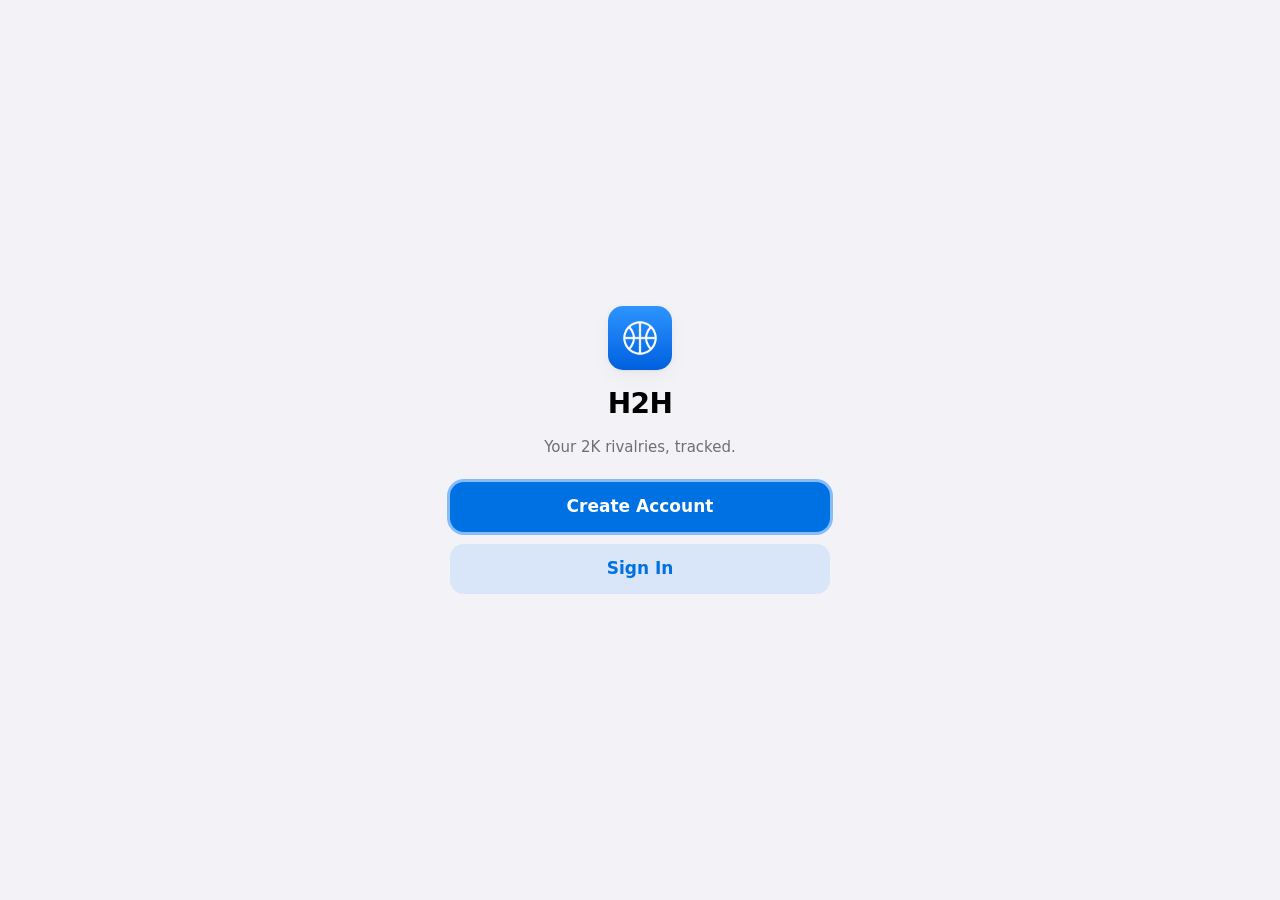
==== h2h/index.html @ edd2a3d6 "H2H: friend profiles, overtime marker, clutch/team game pop-ups, capitalised names, no dashboard gre" ====
<!doctype html>
<html lang="en">
<head>
  <meta charset="utf-8">
  <meta name="viewport" content="width=device-width, initial-scale=1, viewport-fit=cover">
  <title>H2H</title>
  <meta name="description" content="Head-to-head NBA 2K record tracker.">
  <meta name="color-scheme" content="light dark">
  <meta name="theme-color" content="#F2F2F7" media="(prefers-color-scheme: light)">
  <meta name="theme-color" content="#000000" media="(prefers-color-scheme: dark)">
  <meta name="apple-mobile-web-app-capable" content="yes">
  <meta name="mobile-web-app-capable" content="yes">
  <meta name="apple-mobile-web-app-title" content="H2H">
  <meta name="apple-mobile-web-app-status-bar-style" content="default">
  <link rel="manifest" href="manifest.webmanifest">
  <link rel="icon" href="assets/icons/favicon.svg" type="image/svg+xml">
  <link rel="icon" href="assets/icons/favicon-32.png" sizes="32x32" type="image/png">
  <link rel="apple-touch-icon" href="assets/icons/apple-touch-icon.png">
  <!-- Paint the right background before the stylesheet arrives: no flash of the wrong theme -->
  <style>html{background:#F2F2F7}@media (prefers-color-scheme:dark){html{background:#000}}</style>
  <!-- Decide before first paint whether the lock screen shows, so the app never flashes behind it -->
  <script>
    (function () {
      var session = false, pin = false;
      try {
        for (var i = 0; i < localStorage.length; i++) {
          var k = localStorage.key(i);
          if (k.indexOf('h2h.session.v3.') === 0 && localStorage.getItem(k) !== 'null') session = true;
          if (k.indexOf('h2h.prefs.v3.') === 0 && /"requirePin":true/.test(localStorage.getItem(k))) pin = true;
        }
      } catch (e) {}
      if (!session || pin) document.documentElement.classList.add('boot-locked');
    })();
  </script>
  <link rel="stylesheet" href="css/tokens.css">
  <link rel="stylesheet" href="css/app.css">
  <link rel="modulepreload" href="js/ui.js">
  <link rel="modulepreload" href="js/store.js">
  <link rel="modulepreload" href="js/api.js">
  <link rel="modulepreload" href="js/lock.js">
  <link rel="modulepreload" href="js/teams.js">
  <script type="module" src="js/app.js"></script>
</head>
<body>
  <svg width="0" height="0" style="position:absolute" aria-hidden="true" focusable="false">
    <symbol id="i-dashboard" viewBox="0 0 24 24"><rect x="3.75" y="3.75" width="6.5" height="6.5" rx="1.75"/><rect x="13.75" y="3.75" width="6.5" height="6.5" rx="1.75"/><rect x="3.75" y="13.75" width="6.5" height="6.5" rx="1.75"/><rect x="13.75" y="13.75" width="6.5" height="6.5" rx="1.75"/></symbol>
    <symbol id="i-log" viewBox="0 0 24 24"><circle cx="12" cy="12" r="8.75"/><path d="M12 8v8M8 12h8"/></symbol>
    <symbol id="i-plus" viewBox="0 0 24 24"><path d="M12 6v12M6 12h12"/></symbol>
    <symbol id="i-history" viewBox="0 0 24 24"><circle cx="12" cy="12" r="8.75"/><path d="M12 7.5V12l3 2"/></symbol>
    <symbol id="i-people" viewBox="0 0 24 24"><circle cx="9" cy="8.5" r="3.25"/><path d="M3.25 19.25c.6-3.1 2.9-5 5.75-5s5.15 1.9 5.75 5"/><circle cx="16.75" cy="9.25" r="2.5"/><path d="M15.5 14.4c.4-.1.8-.15 1.25-.15 2.2 0 3.95 1.5 4.5 4"/></symbol>
    <symbol id="i-settings" viewBox="0 0 24 24"><path d="M12.22 2.75h-.44a1.75 1.75 0 0 0-1.75 1.75v.16a1.75 1.75 0 0 1-.88 1.51l-.38.22a1.75 1.75 0 0 1-1.75 0l-.13-.07a1.75 1.75 0 0 0-2.39.64l-.22.38a1.75 1.75 0 0 0 .64 2.39l.13.09a1.75 1.75 0 0 1 .88 1.5v.45a1.75 1.75 0 0 1-.88 1.52l-.13.08a1.75 1.75 0 0 0-.64 2.39l.22.38a1.75 1.75 0 0 0 2.39.64l.13-.07a1.75 1.75 0 0 1 1.75 0l.38.22a1.75 1.75 0 0 1 .88 1.51v.16a1.75 1.75 0 0 0 1.75 1.75h.44a1.75 1.75 0 0 0 1.75-1.75v-.16a1.75 1.75 0 0 1 .88-1.51l.38-.22a1.75 1.75 0 0 1 1.75 0l.13.07a1.75 1.75 0 0 0 2.39-.64l.22-.39a1.75 1.75 0 0 0-.64-2.39l-.13-.07a1.75 1.75 0 0 1-.88-1.52v-.44a1.75 1.75 0 0 1 .88-1.52l.13-.08a1.75 1.75 0 0 0 .64-2.39l-.22-.38a1.75 1.75 0 0 0-2.39-.64l-.13.07a1.75 1.75 0 0 1-1.75 0l-.38-.22a1.75 1.75 0 0 1-.88-1.51V4.5a1.75 1.75 0 0 0-1.75-1.75z"/><circle cx="12" cy="12" r="2.75"/></symbol>
  </svg>
  <a class="skip-link" href="#main">Skip to content</a>

  <div class="app" id="app">
    <aside class="sidebar" aria-label="Sidebar">
      <div class="sidebar__brand">
        <img src="assets/icons/icon-192.png" alt="" width="32" height="32">
        <span>H2H</span>
      </div>
      <button type="button" class="btn btn--primary btn--block sidebar__log" data-action="log">
        <svg class="icon" viewBox="0 0 24 24" aria-hidden="true"><use href="#i-plus"/></svg>
        Log Game
      </button>
      <nav aria-label="Primary">
        <ul class="sidebar__nav" role="list">
          <li><a href="#dashboard" data-nav="dashboard"><svg class="icon" viewBox="0 0 24 24" aria-hidden="true"><use href="#i-dashboard"/></svg>Dashboard</a></li>
          <li><a href="#history" data-nav="history"><svg class="icon" viewBox="0 0 24 24" aria-hidden="true"><use href="#i-history"/></svg>History</a></li>
          <li><a href="#friends" data-nav="friends"><svg class="icon" viewBox="0 0 24 24" aria-hidden="true"><use href="#i-people"/></svg>Friends</a></li>
          <li><a href="#settings" data-nav="settings"><svg class="icon" viewBox="0 0 24 24" aria-hidden="true"><use href="#i-settings"/></svg>Settings</a></li>
        </ul>
      </nav>
      <div class="sidebar__profile" id="sidebar-profile"></div>
    </aside>

    <main class="stage" id="main">
      <section class="screen is-active" data-screen="dashboard" aria-labelledby="t-dashboard">
        <header class="navbar"><span class="navbar__title" aria-hidden="true" id="dash-navtitle">Dashboard</span><span class="navbar__trailing" data-sync></span></header>
        <div class="scroller">
          <h1 class="large-title" id="t-dashboard">&nbsp;</h1>
          <div class="content content--wide" id="dashboard-content"></div>
        </div>
      </section>

      <section class="screen" data-screen="history" aria-labelledby="t-history" inert>
        <header class="navbar"><span class="navbar__title" aria-hidden="true">History</span><span class="navbar__trailing" data-sync></span></header>
        <div class="scroller">
          <p class="title-eyebrow" id="history-eyebrow">&nbsp;</p>
          <h1 class="large-title large-title--tight" id="t-history">History</h1>
          <div class="content" id="history-content"></div>
        </div>
      </section>

      <section class="screen" data-screen="friends" aria-labelledby="t-friends" inert>
        <header class="navbar"><span class="navbar__title" aria-hidden="true">Friends</span><span class="navbar__trailing" data-sync></span></header>
        <div class="scroller">
          <h1 class="large-title" id="t-friends">Friends</h1>
          <div class="content" id="friends-content">
            <div class="search friend-search" role="search">
              <svg class="icon" viewBox="0 0 24 24" aria-hidden="true"><circle cx="10.75" cy="10.75" r="6.25"/><path d="m15.5 15.5 4.75 4.75"/></svg>
              <input type="search" id="friend-search" placeholder="Search by name or @username" aria-label="Search people by name or username" autocomplete="off" autocapitalize="none" autocorrect="off" spellcheck="false" enterkeyhint="search">
              <button type="button" class="search__clear" id="friend-search-clear" aria-label="Clear search" hidden><svg class="icon" viewBox="0 0 24 24" aria-hidden="true"><circle cx="12" cy="12" r="9" fill="currentColor" stroke="none"/><path d="m9.25 9.25 5.5 5.5m0-5.5-5.5 5.5" stroke="var(--icon-knockout)" stroke-width="1.75"/></svg></button>
            </div>
            <div id="friend-results" aria-live="polite"></div>
            <div id="friends-list"></div>
          </div>
        </div>
      </section>

      <section class="screen" data-screen="settings" aria-labelledby="t-settings" inert>
        <header class="navbar"><span class="navbar__title" aria-hidden="true">Settings</span><span class="navbar__trailing" data-sync></span></header>
        <div class="scroller">
          <h1 class="large-title" id="t-settings">Settings</h1>
          <div class="content" id="settings-content"></div>
        </div>
      </section>
    </main>

    <nav class="tabbar" aria-label="Tabs">
      <a href="#dashboard" class="tab" data-nav="dashboard">
        <svg class="icon" viewBox="0 0 24 24" aria-hidden="true"><use href="#i-dashboard"/></svg>
        <span>Dashboard</span>
      </a>
      <a href="#history" class="tab" data-nav="history">
        <svg class="icon" viewBox="0 0 24 24" aria-hidden="true"><use href="#i-history"/></svg>
        <span>History</span>
      </a>
      <button type="button" class="tab tab--log" data-action="log" aria-label="Log a game">
        <span class="tab__fab"><svg class="icon" viewBox="0 0 24 24" aria-hidden="true"><use href="#i-plus"/></svg></span>
      </button>
      <a href="#friends" class="tab" data-nav="friends">
        <svg class="icon" viewBox="0 0 24 24" aria-hidden="true"><use href="#i-people"/></svg>
        <span>Friends</span>
      </a>
      <a href="#settings" class="tab" data-nav="settings">
        <svg class="icon" viewBox="0 0 24 24" aria-hidden="true"><use href="#i-settings"/></svg>
        <span>Settings</span>
      </a>
    </nav>
  </div>

  <div id="layer"></div>
  <div id="lock" class="lock" role="dialog" aria-modal="true" aria-label="Sign in"></div>
  <div id="toasts" class="toasts" aria-live="polite"></div>
</body>
</html>
---- h2h/css/tokens.css ----
/* Design tokens. iOS system values, adjusted only where needed to meet WCAG AA for text. */

:root {
  color-scheme: light dark;

  /* Type */
  --font: -apple-system, BlinkMacSystemFont, "SF Pro Display", "SF Pro Text", "Inter", system-ui, sans-serif;
  --fs-large-title: 34px;
  --fs-title: 22px;
  --fs-headline: 17px;
  --fs-body: 17px;
  --fs-subhead: 15px;
  --fs-footnote: 13px;
  --fs-caption: 12px;
  --tracking-tight: -0.02em;

  /* Spacing: 8pt grid (4 for optical half-steps) */
  --s-half: 4px;
  --s1: 8px;
  --s2: 16px;
  --s3: 24px;
  --s4: 32px;
  --s5: 40px;
  --s6: 48px;
  --gutter: 16px;

  /* Shape */
  --r-card: 20px;
  --r-control: 14px;
  --r-small: 10px;
  --r-pill: 999px;
  --hairline: 0.5px;

  /* Motion */
  --spring: cubic-bezier(0.32, 0.72, 0, 1);
  --ease-out: cubic-bezier(0.25, 1, 0.5, 1);
  --t-fast: 250ms;
  --t-med: 320ms;
  --t-slow: 400ms;

  /* Chrome */
  --navbar-h: 44px;
  --tabbar-h: 49px;
  --sidebar-w: 0px;
  --safe-top: env(safe-area-inset-top, 0px);
  --safe-bottom: env(safe-area-inset-bottom, 0px);
  --safe-left: env(safe-area-inset-left, 0px);
  --safe-right: env(safe-area-inset-right, 0px);
  --material-filter: blur(20px) saturate(180%);

  /* ---- Light ---- */
  --bg: #F2F2F7;
  --card: #FFFFFF;
  --elevated: #FFFFFF;
  --sheet-bg: #F2F2F7;
  --sheet-card: #FFFFFF;
  --label: #000000;
  --label-2: #6E6E73;                    /* secondaryLabel, AA-safe on white and #F2F2F7 */
  --label-3: rgba(60, 60, 67, 0.3);      /* tertiary — decorative only */
  --separator: rgba(60, 60, 67, 0.29);
  --fill: rgba(118, 118, 128, 0.12);
  --fill-strong: rgba(118, 118, 128, 0.2);
  --switch-off: #E9E9EA;
  --thumb: #FFFFFF;

  --accent: #007AFF;                     /* tint: icons, rings, selection */
  --accent-text: #0071E3;                /* accent for small text (4.7:1 on white) */
  --accent-fill: #0071E3;                /* filled buttons with white text */
  --accent-tint: rgba(0, 122, 255, 0.1);
  --win: #34C759;
  --win-text: #1B7B34;
  --win-tint: rgba(52, 199, 89, 0.16);
  --loss: #FF3B30;
  --loss-text: #D70015;
  --loss-tint: rgba(255, 59, 48, 0.12);
  /* Activity calendar: validated for colour-blind separation (ΔE ≥ 12) and contrast on the card */
  --ot-text: #B25000;                    /* orange for overtime, 4.6:1 on its tint */
  --ot-tint: rgba(255, 149, 0, 0.16);
  --day-win: #3baa18;
  --day-loss: #b63132;
  --day-split: #8e8e93;

  --material: rgba(249, 249, 249, 0.78);
  --material-thick: rgba(252, 252, 252, 0.88);
  --backdrop: rgba(0, 0, 0, 0.35);
  --tile-bg: #FFFFFF;
  --tile-edge: rgba(60, 60, 67, 0.14);
  --icon-knockout: #FFFFFF;

  --card-border: 0 0 0 0 transparent;
  --shadow-card: 0 1px 2px rgba(0, 0, 0, 0.04), 0 2px 8px rgba(0, 0, 0, 0.03), 0 8px 24px rgba(0, 0, 0, 0.03);
  --shadow-float: 0 4px 12px rgba(0, 0, 0, 0.08), 0 16px 40px rgba(0, 0, 0, 0.12);
  --shadow-thumb: 0 3px 8px rgba(0, 0, 0, 0.12), 0 3px 1px rgba(0, 0, 0, 0.04);
  --focus: 0 0 0 3px rgba(0, 122, 255, 0.45);
}

@media (prefers-color-scheme: dark) {
  :root {
    --bg: #000000;
    --card: #1C1C1E;
    --elevated: #2C2C2E;
    --sheet-bg: #1C1C1E;
    --sheet-card: #2C2C2E;
    --label: #FFFFFF;
    --label-2: rgba(235, 235, 245, 0.6);
    --label-3: rgba(235, 235, 245, 0.3);
    --separator: rgba(84, 84, 88, 0.6);
    --fill: rgba(118, 118, 128, 0.24);
    --fill-strong: rgba(118, 118, 128, 0.32);
    --switch-off: rgba(120, 120, 128, 0.32);
    --thumb: #FFFFFF;

    --accent: #0A84FF;
    --accent-text: #0A84FF;
    --accent-fill: #0071E3;
    --accent-tint: rgba(10, 132, 255, 0.18);
    --win: #30D158;
    --win-text: #30D158;
    --win-tint: rgba(48, 209, 88, 0.18);
    --loss: #FF453A;
    --loss-text: #FF6961;
    --loss-tint: rgba(255, 69, 58, 0.2);
    --ot-text: #FF9F0A;
    --ot-tint: rgba(255, 159, 10, 0.2);
    --day-win: #55ad40;
    --day-loss: #bd3838;
    --day-split: #8e8e93;

    --material: rgba(22, 22, 23, 0.72);
    --material-thick: rgba(44, 44, 46, 0.86);
    --backdrop: rgba(0, 0, 0, 0.55);
    --tile-bg: #EDEDF2;
    --tile-edge: rgba(255, 255, 255, 0);
    --icon-knockout: #1C1C1E;

    /* Borders instead of shadows in dark mode */
    --card-border: 0 0 0 0.5px rgba(255, 255, 255, 0.08);
    --shadow-card: 0 0 0 0 transparent;
    --shadow-float: 0 0 0 0.5px rgba(255, 255, 255, 0.1), 0 16px 40px rgba(0, 0, 0, 0.5);
    --shadow-thumb: 0 3px 8px rgba(0, 0, 0, 0.3);
    --focus: 0 0 0 3px rgba(10, 132, 255, 0.6);
  }
}

@media (min-width: 768px) {
  :root {
    --sidebar-w: 240px;
    --gutter: 24px;
  }
}
@media (min-width: 1100px) {
  :root {
    --sidebar-w: 264px;
    --gutter: 32px;
  }
}
---- h2h/css/app.css ----
/* ============ Base ============ */

*, *::before, *::after { box-sizing: border-box; }

html, body {
  margin: 0;
  height: 100%;
  overflow: hidden;
  background: var(--bg);
}

body {
  font-family: var(--font);
  font-size: var(--fs-body);
  line-height: 1.29;
  color: var(--label);
  font-variant-numeric: tabular-nums;
  -webkit-font-smoothing: antialiased;
  -moz-osx-font-smoothing: grayscale;
  -webkit-text-size-adjust: 100%;
  -webkit-tap-highlight-color: transparent;
  overscroll-behavior: none;
}

h1, h2, h3, p, dl, dd, ul, ol { margin: 0; padding: 0; }
ul, ol { list-style: none; }
button, input, textarea, select { font: inherit; color: inherit; letter-spacing: inherit; }
button { background: none; border: 0; padding: 0; cursor: pointer; text-align: inherit; }
a { color: inherit; text-decoration: none; }
img { display: block; max-width: 100%; }
[hidden] { display: none !important; }

.icon {
  width: 24px;
  height: 24px;
  flex: none;
  fill: none;
  stroke: currentColor;
  stroke-width: 1.5;
  stroke-linecap: round;
  stroke-linejoin: round;
}

.visually-hidden {
  position: absolute !important;
  width: 1px; height: 1px;
  margin: -1px; padding: 0;
  overflow: hidden;
  clip: rect(0 0 0 0);
  white-space: nowrap;
  border: 0;
}

.skip-link {
  position: fixed;
  top: calc(var(--safe-top) + 8px);
  left: 8px;
  z-index: 100;
  padding: 8px 16px;
  border-radius: var(--r-pill);
  background: var(--accent-fill);
  color: #fff;
  font-weight: 600;
  transform: translateY(-200%);
  transition: transform var(--t-fast) var(--spring);
}
.skip-link:focus { transform: none; }

:focus { outline: none; }
:focus-visible {
  outline: none;
  box-shadow: var(--focus);
  border-radius: var(--r-small);
}

.num { font-variant-numeric: tabular-nums; }

/* ============ App shell ============ */

.app {
  position: fixed;
  inset: 0;
  background: var(--bg);
  transform-origin: 50% 0;
  transition: transform var(--t-slow) var(--spring), border-radius var(--t-slow) var(--spring), filter var(--t-slow) var(--spring);
}

.stage {
  position: absolute;
  inset: 0 0 0 var(--sidebar-w);
}

.screen {
  position: absolute;
  inset: 0;
  visibility: hidden;
  opacity: 0;
  transition: opacity 180ms ease, visibility 0s linear 180ms;
}
.screen.is-active {
  visibility: visible;
  opacity: 1;
  transition: opacity 180ms ease, visibility 0s;
}

.scroller {
  position: absolute;
  inset: 0;
  overflow-y: auto;
  overflow-x: hidden;
  overscroll-behavior-y: contain;
  -webkit-overflow-scrolling: touch;
  scrollbar-gutter: stable;
  padding:
    calc(var(--safe-top) + var(--navbar-h)) calc(var(--safe-right))
    calc(var(--tabbar-h) + var(--safe-bottom) + var(--s4)) calc(var(--safe-left));
}

.content {
  max-width: 680px;
  margin: 0 auto;
  padding: 0 var(--gutter);
  opacity: 0;
  transition: opacity var(--t-fast) ease;
}
.content.is-ready { opacity: 1; }
.content--wide { max-width: 1040px; }

/* Touch devices: no visible scrollbars, like iOS */
@media (pointer: coarse) {
  .scroller, .sheet__body { scrollbar-width: none; scrollbar-gutter: auto; }
  .scroller::-webkit-scrollbar, .sheet__body::-webkit-scrollbar { display: none; }
}

/* ---- Navigation bar with collapsing large title ---- */

.navbar {
  position: absolute;
  z-index: 10;
  inset: 0 0 auto 0;
  height: calc(var(--safe-top) + var(--navbar-h));
  padding-top: var(--safe-top);
  display: flex;
  align-items: center;
  justify-content: center;
  background: transparent;
  box-shadow: 0 var(--hairline) 0 transparent;
  transition: background-color var(--t-fast) ease, box-shadow var(--t-fast) ease;
}
.navbar::before {
  content: "";
  position: absolute;
  inset: 0;
  z-index: -1;
  background: var(--material);
  -webkit-backdrop-filter: var(--material-filter);
  backdrop-filter: var(--material-filter);
  opacity: 0;
  transition: opacity var(--t-fast) ease;
}
.navbar__title {
  font-size: var(--fs-headline);
  font-weight: 600;
  opacity: 0;
  transform: translateY(4px);
  transition: opacity var(--t-fast) ease, transform var(--t-fast) var(--spring);
}
.screen.is-scrolled .navbar { box-shadow: 0 var(--hairline) 0 var(--separator); }
.screen.is-scrolled .navbar::before { opacity: 1; }
.screen.is-scrolled .navbar__title { opacity: 1; transform: none; }

.large-title {
  max-width: 680px;
  margin: var(--s-half) auto 0;
  padding: 0 var(--gutter) var(--s2);
  font-size: var(--fs-large-title);
  line-height: 41px;
  font-weight: 700;
  letter-spacing: var(--tracking-tight);
  transform-origin: var(--gutter) 50%;
  transition: opacity var(--t-fast) ease;
}
.screen[data-screen="dashboard"] .large-title { max-width: 1040px; }
.screen.is-scrolled .large-title { opacity: 0; }

/* ---- Tab bar (phones) ---- */

.tabbar {
  position: absolute;
  z-index: 20;
  inset: auto 0 0 0;
  display: flex;
  justify-content: space-around;
  height: calc(var(--tabbar-h) + var(--safe-bottom));
  padding: 0 calc(var(--safe-right) + 4px) var(--safe-bottom) calc(var(--safe-left) + 4px);
  background: var(--material);
  -webkit-backdrop-filter: var(--material-filter);
  backdrop-filter: var(--material-filter);
  box-shadow: 0 calc(var(--hairline) * -1) 0 var(--separator);
}
.tab {
  flex: 1;
  min-width: 44px;
  display: flex;
  flex-direction: column;
  align-items: center;
  justify-content: flex-start;
  gap: 2px;
  padding-top: 5px;
  color: var(--label-2);
  font-size: 10px;
  font-weight: 500;
  letter-spacing: 0.01em;
  transition: color 150ms ease, transform 120ms ease;
}
.tab .icon { width: 26px; height: 26px; }
.tab[aria-current="page"] { color: var(--accent); }
.tab[aria-current="page"] .icon { stroke-width: 1.75; }
.tab:active { transform: scale(0.94); }
.tab:focus-visible { box-shadow: inset var(--focus); }

/* Center "Log" button: a raised accent circle, the primary action on phones */
.tab--log { justify-content: center; padding-top: 0; }
.tab__fab {
  display: grid;
  place-items: center;
  width: 54px;
  height: 54px;
  margin-top: -18px;
  border-radius: 50%;
  background: var(--accent-fill);
  color: #fff;
  box-shadow: 0 0 0 4px var(--bg), 0 6px 16px rgba(0, 113, 227, 0.35);
  transition: transform 150ms var(--spring), box-shadow 150ms ease;
}
.tab__fab .icon { width: 28px; height: 28px; stroke-width: 2.25; }
.tab--log:active { transform: none; }
.tab--log:active .tab__fab { transform: scale(0.92); }
.tab--log:focus-visible { box-shadow: none; }
.tab--log:focus-visible .tab__fab { box-shadow: 0 0 0 4px var(--bg), var(--focus); }
@media (prefers-color-scheme: dark) {
  .tab__fab { box-shadow: 0 0 0 4px #000, 0 6px 16px rgba(0, 0, 0, 0.5); }
}

/* ---- Sidebar (tablet / desktop) ---- */

.sidebar { display: none; }

@media (min-width: 768px) {
  .tabbar { display: none; }
  .scroller { padding-bottom: var(--s6); }

  .sidebar {
    position: absolute;
    inset: 0 auto 0 0;
    width: var(--sidebar-w);
    display: flex;
    flex-direction: column;
    gap: var(--s2);
    padding: calc(var(--safe-top) + var(--s3)) var(--s2) var(--s3) calc(var(--safe-left) + var(--s2));
    background: var(--card);
    box-shadow: var(--hairline) 0 0 var(--separator);
  }
  .sidebar__brand {
    display: flex;
    align-items: center;
    gap: 12px;
    padding: 0 var(--s1);
    font-size: var(--fs-title);
    font-weight: 700;
    letter-spacing: var(--tracking-tight);
  }
  .sidebar__brand img { width: 32px; height: 32px; border-radius: 8px; }
  .sidebar__log { margin-top: var(--s1); }
  .sidebar__nav { display: grid; gap: 2px; }
  .sidebar__nav a {
    display: flex;
    align-items: center;
    gap: 12px;
    min-height: 44px;
    padding: 0 12px;
    border-radius: var(--r-small);
    font-size: var(--fs-body);
    color: var(--label);
    transition: background-color 150ms ease, color 150ms ease;
  }
  .sidebar__nav a .icon { color: var(--accent); }
  .sidebar__nav a:hover { background: var(--fill); }
  .sidebar__nav a[aria-current="page"] { background: var(--accent-tint); color: var(--accent-text); font-weight: 600; }
  .sidebar__nav a:active { transform: scale(0.98); }
}

/* ============ Controls ============ */

.btn {
  display: inline-flex;
  align-items: center;
  justify-content: center;
  gap: var(--s1);
  min-height: 50px;
  padding: 0 var(--s3);
  border-radius: var(--r-control);
  font-size: var(--fs-headline);
  font-weight: 600;
  transition: transform 100ms ease, background-color 150ms ease, opacity 150ms ease;
  touch-action: manipulation;
  user-select: none;
  -webkit-user-select: none;
}
.btn:active:not(:disabled) { transform: scale(0.97); }
.btn:disabled { opacity: 0.4; cursor: default; }
.btn--primary { background: var(--accent-fill); color: #fff; }
.btn--primary:hover:not(:disabled) { filter: brightness(1.06); }
.btn--block { width: 100%; }
.btn--plain-destructive { color: var(--loss-text); background: transparent; font-weight: 500; }
.btn--plain-destructive:hover { background: var(--loss-tint); }
.btn .icon { width: 20px; height: 20px; }

.btn-text {
  min-width: 44px;
  min-height: 44px;
  padding: 0 var(--s1);
  font-size: var(--fs-body);
  color: var(--accent-text);
  border-radius: var(--r-small);
  transition: opacity 150ms ease;
}
.btn-text:active:not(:disabled) { opacity: 0.4; }
.btn-text:disabled { color: var(--label-3); cursor: default; }
.btn-text--strong { font-weight: 600; }

.link {
  display: inline-flex;
  align-items: center;
  min-height: 44px;
  font-size: var(--fs-body);
  color: var(--accent-text);
  transition: opacity 150ms ease;
}
.link:active { opacity: 0.4; }

/* ---- Switch (iOS) ---- */

.switch {
  appearance: none;
  -webkit-appearance: none;
  position: relative;
  flex: none;
  width: 51px;
  height: 31px;
  margin: 0;
  border-radius: var(--r-pill);
  background: var(--switch-off);
  cursor: pointer;
  transition: background-color var(--t-fast) ease;
}
.switch::before {
  content: "";
  position: absolute;
  top: 2px;
  left: 2px;
  width: 27px;
  height: 27px;
  border-radius: 50%;
  background: var(--thumb);
  box-shadow: 0 3px 8px rgba(0, 0, 0, 0.15), 0 3px 1px rgba(0, 0, 0, 0.06);
  transition: transform var(--t-fast) var(--spring), width 150ms var(--spring);
}
.switch:active::before { width: 33px; }
.switch:checked { background: var(--win); }
.switch:checked::before { transform: translateX(20px); }
.switch:checked:active::before { transform: translateX(14px); }
.switch:focus-visible { box-shadow: var(--focus); border-radius: var(--r-pill); }

/* ---- Search field ---- */

.search {
  position: relative;
  display: flex;
  align-items: center;
  height: 36px;
  border-radius: var(--r-small);
  background: var(--fill);
  color: var(--label-2);
}
.search > .icon { position: absolute; left: 8px; width: 18px; height: 18px; pointer-events: none; }
.search input {
  flex: 1;
  height: 100%;
  min-width: 0;
  padding: 0 36px 0 32px;
  border: 0;
  background: none;
  font-size: var(--fs-body);
  color: var(--label);
  -webkit-appearance: none;
  appearance: none;
  border-radius: var(--r-small);
}
.search input::placeholder { color: var(--label-2); }
.search input::-webkit-search-cancel-button { display: none; }
.search input:focus-visible { box-shadow: none; }
.search:focus-within { box-shadow: var(--focus); }
.search__clear {
  position: absolute;
  right: 0;
  width: 44px;
  height: 36px;
  display: grid;
  place-items: center;
  color: var(--label-3);
}
.search__clear .icon { width: 18px; height: 18px; }

/* ============ Cards, lists, groups ============ */

.card {
  background: var(--card);
  border-radius: var(--r-card);
  box-shadow: var(--card-border), var(--shadow-card);
}

.group { margin-bottom: var(--s3); }
.group__head {
  display: flex;
  align-items: baseline;
  justify-content: space-between;
  padding: 0 var(--s2) 6px;
}
.group__head h2 {
  font-size: var(--fs-footnote);
  font-weight: 400;
  text-transform: uppercase;
  letter-spacing: 0.02em;
  color: var(--label-2);
}
.group__record { font-size: var(--fs-footnote); color: var(--label-2); font-weight: 500; }
.group__foot {
  padding: 6px var(--s2) 0;
  font-size: var(--fs-footnote);
  color: var(--label-2);
  line-height: 1.38;
}
.group__foot--center { text-align: center; padding-top: var(--s2); }

.list {
  overflow: hidden;
  background: var(--card);
  border-radius: var(--r-card);
  box-shadow: var(--card-border), var(--shadow-card);
}

/* Hairline separators inset from the leading edge, as in iOS inset-grouped lists */
.list > li + li { position: relative; }
.list > li + li::before {
  content: "";
  position: absolute;
  z-index: 2;
  top: 0;
  right: 0;
  left: var(--sep-inset, var(--s2));
  border-top: var(--hairline) solid var(--separator);
  pointer-events: none;
}
.list--games { --sep-inset: 64px; }

.cell {
  display: flex;
  align-items: center;
  justify-content: space-between;
  gap: var(--s2);
  width: 100%;
  min-height: 48px;
  padding: 6px var(--s2);
  font-size: var(--fs-body);
}
.cell > label, .cell__label { flex: none; }
.cell--stack { flex-direction: column; align-items: stretch; gap: 10px; padding-top: 12px; padding-bottom: 14px; }
.cell--stack .cell__label { font-size: var(--fs-body); }
.cell__input {
  flex: 1;
  min-width: 0;
  height: 36px;
  border: 0;
  background: none;
  text-align: right;
  font-size: var(--fs-body);
  color: var(--label-2);
  border-radius: 6px;
}
.cell__input:focus { color: var(--label); }
.cell__input--full { text-align: left; color: var(--label); }
.cell__input::placeholder { color: var(--label-2); opacity: 0.75; }

.cell--button {
  justify-content: flex-start;
  gap: 12px;
  color: var(--accent-text);
  transition: background-color 120ms ease;
}
.cell--button .icon { width: 22px; height: 22px; color: var(--accent); }
.cell--button:active:not(:disabled) { background: var(--fill); }
@media (hover: hover) { .cell--button:hover:not(:disabled) { background: var(--fill); } }
.cell--button:disabled { color: var(--label-3); cursor: default; }
.cell--button:disabled .icon { color: var(--label-3); }
.cell--button:focus-visible { box-shadow: inset var(--focus); border-radius: 0; }
.cell--destructive { justify-content: center; color: var(--loss-text); }

.list-footer {
  padding: 0 var(--s2) var(--s2);
  text-align: center;
  font-size: var(--fs-footnote);
  color: var(--label-2);
}

.section-head {
  display: flex;
  align-items: center;
  justify-content: space-between;
  padding: var(--s1) var(--s-half) 0 var(--s-half);
}
.section-title { font-size: var(--fs-title); font-weight: 700; letter-spacing: -0.01em; }

/* ============ Team logo tiles ============ */

.logo {
  --size: 48px;
  position: relative;
  flex: none;
  display: grid;
  place-items: center;
  width: var(--size);
  height: var(--size);
  padding: calc(var(--size) * 0.1);
  border-radius: calc(var(--size) * 0.26);
  background: var(--tile-bg);
  box-shadow: inset 0 0 0 var(--hairline) var(--tile-edge);
}
.logo img {
  width: 100%;
  height: 100%;
  object-fit: contain;
  user-select: none;
  -webkit-user-select: none;
  -webkit-touch-callout: none;
}
.logo--xs { --size: 28px; }
.logo--sm { --size: 34px; }
.logo--md { --size: 48px; }
.logo--lg { --size: 64px; }
.logo--xl { --size: 84px; }
.logo--empty { background: var(--fill); box-shadow: none; }

/* Fallback when a logo is missing: abbreviation on the team colour */
.logo__fallback {
  display: grid;
  place-items: center;
  width: 100%;
  height: 100%;
  border-radius: 50%;
  background: var(--team);
  color: #fff;
  font-size: calc(var(--size) * 0.24);
  font-weight: 700;
  letter-spacing: 0.02em;
}

/* ============ Game rows (swipe to delete) ============ */

.row-wrap {
  display: grid;
  grid-template-rows: 1fr;
  transition: grid-template-rows var(--t-med) var(--spring), opacity var(--t-fast) ease;
}
.row-clip {
  position: relative;
  min-height: 0;
  overflow: hidden;
}
.row-wrap.is-entering { grid-template-rows: 0fr; opacity: 0; }
.row-wrap.is-leaving { grid-template-rows: 0fr; opacity: 0; }
.row-wrap.is-leaving::before { opacity: 0; }

.row {
  position: relative;
  z-index: 1;
  display: grid;
  grid-template-columns: 36px minmax(0, 1fr) auto;
  align-items: center;
  column-gap: 12px;
  width: 100%;
  min-height: 68px;
  padding: 10px var(--s2);
  background: var(--card);
  touch-action: pan-y;
  transition: transform var(--t-med) var(--spring), background-color 120ms ease;
  user-select: none;
  -webkit-user-select: none;
}
.row-wrap.is-dragging .row { transition: none; }
.row:active { background-color: color-mix(in srgb, var(--card), var(--label) 5%); }
@media (hover: hover) { .row:hover { background-color: color-mix(in srgb, var(--card), var(--label) 3%); } }
.row:focus-visible { box-shadow: inset var(--focus); border-radius: 0; }

.row__date { display: flex; flex-direction: column; align-items: center; line-height: 1.1; }
.row__day { font-size: 20px; font-weight: 600; letter-spacing: -0.01em; }
.row__dow { font-size: 11px; font-weight: 600; color: var(--label-2); text-transform: uppercase; letter-spacing: 0.04em; }

.row__main { display: flex; flex-direction: column; gap: 3px; min-width: 0; }
.row__match { display: flex; align-items: center; gap: 10px; }
.row__score { display: flex; align-items: baseline; font-size: 20px; font-weight: 500; color: var(--label-2); }
.row__score .num { min-width: 3ch; text-align: left; }
.row__score .num--end { text-align: right; }
.row__score .is-winner { color: var(--label); font-weight: 700; }
.row__dash { padding: 0 6px; color: var(--label-3); }
.row__meta {
  overflow: hidden;
  font-size: var(--fs-footnote);
  color: var(--label-2);
  white-space: nowrap;
  text-overflow: ellipsis;
}

.row-actions {
  position: absolute;
  inset: 0;
  display: flex;
  justify-content: flex-end;
  background: var(--loss);
  /* Only present while swiping, so the red never bleeds through at sub-pixel row edges */
  visibility: hidden;
  transition: visibility 0s linear var(--t-med);
}
.row-wrap:is(.is-dragging, .is-open, .is-leaving) .row-actions { visibility: visible; transition-delay: 0s; }
.row-delete {
  display: flex;
  flex-direction: column;
  align-items: center;
  justify-content: center;
  gap: 2px;
  width: max(88px, var(--reveal, 0px));
  color: #fff;
  font-size: var(--fs-footnote);
  font-weight: 600;
  transition: width var(--t-med) var(--spring);
}
.row-wrap.is-dragging .row-delete { transition: none; }
.row-delete .icon { width: 22px; height: 22px; }

/* ---- W / L pills ---- */

.pill {
  display: inline-grid;
  place-items: center;
  min-width: 26px;
  height: 22px;
  padding: 0 6px;
  border-radius: var(--r-pill);
  font-size: var(--fs-caption);
  font-weight: 700;
  letter-spacing: 0.02em;
}
.pill--w { background: var(--win-tint); color: var(--win-text); }
.pill--l { background: var(--loss-tint); color: var(--loss-text); }
.pill--ot { background: var(--ot-tint); color: var(--ot-text); }
.row__pills { display: inline-flex; gap: 4px; justify-self: end; }

.is-win { color: var(--win-text); }
.is-loss { color: var(--loss-text); }

/* ============ Dashboard ============ */

.dash-grid {
  display: grid;
  grid-template-columns: repeat(2, minmax(0, 1fr));
  grid-template-areas:
    "hero hero"
    "scoring scoring"
    "trend trend"
    "blowout closest"
    "clutch clutch"
    "teams teams"
    "activity activity"
    "recent recent";
  gap: 12px;
}
.area-hero { grid-area: hero; }
.area-trend { grid-area: trend; }
.area-clutch { grid-area: clutch; }
.area-teams { grid-area: teams; }
.area-activity { grid-area: activity; }
.area-scoring { grid-area: scoring; }
.area-blowout { grid-area: blowout; }
.area-closest { grid-area: closest; }
.area-recent { grid-area: recent; display: grid; gap: var(--s1); margin-top: var(--s1); }

@media (min-width: 1100px) {
  .dash-grid {
    grid-template-columns: repeat(4, minmax(0, 1fr));
    grid-template-areas:
      "hero hero scoring scoring"
      "hero hero blowout closest"
      "trend trend trend trend"
      "clutch clutch activity activity"
      "teams teams activity activity"
      "recent recent recent recent";
    gap: var(--s2);
  }
}

.hero {
  display: flex;
  flex-direction: column;
  justify-content: space-between;
  gap: var(--s2);
  padding: 20px;
}
.hero__top { display: flex; align-items: center; gap: 20px; }
.hero__record { min-width: 0; }
.eyebrow {
  overflow: hidden;
  font-size: var(--fs-subhead);
  font-weight: 500;
  color: var(--label-2);
  white-space: nowrap;
  text-overflow: ellipsis;
}
.record {
  display: flex;
  align-items: baseline;
  margin: 2px 0 4px;
  font-size: 52px;
  line-height: 1;
  font-weight: 700;
  letter-spacing: -0.03em;
}
.record__dash { padding: 0 0.06em; color: var(--label-3); font-weight: 500; }
.hero__sub { font-size: var(--fs-subhead); color: var(--label-2); }

.ring { position: relative; flex: none; width: 112px; height: 112px; }
.ring svg { width: 100%; height: 100%; transform: rotate(-90deg); }
.ring circle { fill: none; stroke-width: 11; }
.ring__track { stroke: var(--fill); }
.ring__value {
  stroke: var(--accent);
  stroke-linecap: round;
  transition: stroke-dashoffset 1100ms var(--spring);
}
.ring__label {
  position: absolute;
  inset: 0;
  display: flex;
  flex-direction: column;
  align-items: center;
  justify-content: center;
}
.ring__pct { font-size: 28px; font-weight: 700; letter-spacing: -0.02em; line-height: 1; }
.ring__unit { font-size: 15px; font-weight: 600; margin-left: 1px; color: var(--label-2); }
.ring__caption { margin-top: 3px; font-size: 11px; font-weight: 600; text-transform: uppercase; letter-spacing: 0.04em; color: var(--label-2); }

.hero__label { font-size: var(--fs-subhead); color: var(--label-2); }
.hero__streaks {
  display: grid;
  grid-template-columns: repeat(3, minmax(0, 1fr));
  padding-top: 14px;
  border-top: var(--hairline) solid var(--separator);
}
.hero__streaks > div + div { padding-left: 12px; border-left: var(--hairline) solid var(--separator); }
.hero__streaks > div:not(:last-child) { padding-right: 12px; }
.hero__streaks dt { font-size: var(--fs-caption); color: var(--label-2); white-space: nowrap; }
.hero__streaks dd { margin-top: 2px; font-size: 24px; font-weight: 700; letter-spacing: -0.02em; }

@media (min-width: 1100px) {
  .hero { padding: var(--s3); }
  .ring { width: 148px; height: 148px; }
  .ring__pct { font-size: 36px; }
  .record { font-size: 64px; }
}

.tile {
  display: flex;
  flex-direction: column;
  min-width: 0;
  padding: 14px var(--s2) var(--s2);
}
.tile__title { font-size: var(--fs-footnote); font-weight: 600; color: var(--label-2); }
.tile__value { margin-top: 6px; font-size: 34px; line-height: 1.05; font-weight: 700; letter-spacing: -0.02em; }
.tile__sub { margin-top: 4px; font-size: var(--fs-footnote); color: var(--label-2); }

.duo { display: grid; gap: 6px; margin-top: 10px; }
.duo > div { display: flex; align-items: baseline; justify-content: space-between; gap: var(--s1); }
.duo dt { overflow: hidden; font-size: var(--fs-subhead); color: var(--label-2); white-space: nowrap; text-overflow: ellipsis; }
.duo dd { font-size: 22px; font-weight: 600; }
.duo .is-lead dt { color: var(--label); font-weight: 500; }
.duo .is-lead dd { font-weight: 700; }

.trio { display: grid; grid-template-columns: repeat(3, minmax(0, 1fr)); margin-top: 10px; }
.trio > div + div { padding-left: 12px; border-left: var(--hairline) solid var(--separator); }
.trio > div:not(:last-child) { padding-right: 12px; }
.trio dt { font-size: var(--fs-caption); color: var(--label-2); }
.trio dd { margin-top: 2px; font-size: 26px; font-weight: 700; letter-spacing: -0.02em; }

.tile--game {
  text-align: left;
  transition: transform 120ms ease, background-color 150ms ease;
}
.tile--game:active { transform: scale(0.97); }
@media (hover: hover) { .tile--game:hover { background-color: color-mix(in srgb, var(--card), var(--label) 3%); } }
.mini-match { display: flex; margin-top: 10px; }
.mini-match .logo + .logo { margin-left: -8px; box-shadow: 0 0 0 2px var(--card), inset 0 0 0 var(--hairline) var(--tile-edge); }
.tile__score { margin-top: 8px; font-size: 26px; font-weight: 700; letter-spacing: -0.02em; line-height: 1.1; }
.tile__score .dash { color: var(--label-3); font-weight: 500; padding: 0 1px; }

/* ---- Empty state ---- */

.empty {
  display: flex;
  flex-direction: column;
  align-items: center;
  gap: var(--s2);
  padding: var(--s6) var(--s3);
  text-align: center;
}
.empty__icon {
  display: grid;
  place-items: center;
  width: 72px;
  height: 72px;
  border-radius: 50%;
  background: var(--fill);
  color: var(--label-2);
}
.empty__icon .icon { width: 36px; height: 36px; stroke-width: 1.25; }
.empty__text { max-width: 280px; font-size: var(--fs-body); color: var(--label-2); }
.empty .btn { margin-top: var(--s1); }

/* ============ Sheets ============ */

.sheet-root { position: fixed; inset: 0; z-index: 50; }
.sheet-backdrop {
  position: absolute;
  inset: 0;
  background: var(--backdrop);
  opacity: 0;
  transition: opacity var(--t-slow) var(--spring);
}
.sheet-root.is-open .sheet-backdrop { opacity: 1; }
.sheet-root.is-behind .sheet-backdrop { opacity: 0; }

.sheet {
  position: absolute;
  inset: auto 0 0 0;
  display: flex;
  flex-direction: column;
  max-height: calc(100dvh - var(--safe-top) - 12px);
  border-radius: var(--r-card) var(--r-card) 0 0;
  background: var(--sheet-bg);
  box-shadow: var(--shadow-float);
  transform: translate3d(0, 100%, 0);
  transform-origin: 50% 0;
  transition: transform var(--t-slow) var(--spring), filter var(--t-slow) var(--spring);
  will-change: transform;
  outline: none;
}
.sheet--large { height: calc(100dvh - var(--safe-top) - 12px); }
.sheet-root.is-open .sheet { transform: translate3d(0, 0, 0); }
.sheet-root.is-behind .sheet { transform: translate3d(0, -10px, 0) scale(0.94); filter: brightness(0.92); }
.sheet:focus-visible { box-shadow: var(--shadow-float); }

.sheet__grabber {
  position: absolute;
  z-index: 2;
  top: 5px;
  left: 50%;
  width: 36px;
  height: 5px;
  margin-left: -18px;
  border-radius: 3px;
  background: var(--label-3);
}
.sheet__content { display: flex; flex-direction: column; min-height: 0; flex: 1; }
.sheet__header {
  display: grid;
  grid-template-columns: minmax(80px, 1fr) auto minmax(80px, 1fr);
  align-items: center;
  flex: none;
  min-height: 56px;
  padding: 12px 8px 4px;
  touch-action: none;
}
.sheet__header > :first-child { justify-self: start; }
.sheet__header > :last-child { justify-self: end; }
.sheet__title { font-size: var(--fs-headline); font-weight: 600; text-align: center; }
.sheet__title-group { text-align: center; }
.sheet__subtitle { font-size: var(--fs-footnote); color: var(--label-2); }
.sheet__body {
  flex: 1;
  min-height: 0;
  overflow-y: auto;
  overscroll-behavior: contain;
  padding: var(--s1) var(--s2) calc(var(--safe-bottom) + var(--s3));
}

/* Phone: the app recedes behind the first sheet, like an iOS page sheet */
@media (max-width: 767px) and (prefers-reduced-motion: no-preference) {
  html.has-modal body { background: #000; }
  html.has-modal .app:has(~ #layer .sheet-root) {
    transform: translate3d(0, calc(var(--safe-top) + 8px), 0) scale(0.94);
    border-radius: 12px;
    overflow: hidden;
    filter: brightness(0.9);
  }
}

@media (min-width: 768px) {
  .sheet {
    inset: 50% auto auto 50%;
    width: min(520px, calc(100vw - 48px));
    max-height: min(820px, calc(100dvh - 64px));
    border-radius: var(--r-card);
    transform: translate3d(-50%, -50%, 0) scale(0.96);
    transform-origin: 50% 50%;
    opacity: 0;
    transition: transform var(--t-med) var(--spring), opacity 200ms ease, filter var(--t-med) ease;
  }
  .sheet--large { height: min(720px, calc(100dvh - 64px)); }
  .sheet-root.is-open .sheet { transform: translate3d(-50%, -50%, 0); opacity: 1; }
  .sheet-root.is-behind .sheet { transform: translate3d(-50%, -50%, 0) scale(0.96); filter: brightness(0.85); }
  .sheet__grabber { display: none; }
  .sheet__header { padding-top: 8px; }
  .sheet__body { padding-bottom: var(--s3); }
}

/* ---- Game form ---- */

.game-form { display: flex; flex-direction: column; gap: var(--s2); }

.matchup {
  display: grid;
  grid-template-columns: minmax(0, 1fr) 28px minmax(0, 1fr);
  align-items: start;
  gap: 4px;
}
.side { display: flex; flex-direction: column; align-items: stretch; gap: var(--s1); min-width: 0; }
.side__name {
  overflow: hidden;
  text-align: center;
  font-size: var(--fs-subhead);
  font-weight: 600;
  color: var(--label-2);
  white-space: nowrap;
  text-overflow: ellipsis;
}
.side__name--switch {
  display: inline-flex;
  align-items: center;
  justify-content: center;
  gap: 2px;
  min-height: 32px;
  margin: -6px auto;
  padding: 0 10px;
  border-radius: var(--r-pill);
  background: var(--accent-tint);
  color: var(--accent-text);
  max-width: 100%;
  transition: transform 100ms ease, opacity 150ms ease;
  position: relative;
}
.side__name--switch::after { content: ""; position: absolute; inset: -6px 0; }
.side__name--switch > span { overflow: hidden; text-overflow: ellipsis; white-space: nowrap; }
.side__name--switch .icon { flex: none; width: 16px; height: 16px; stroke-width: 2.25; }
.side__name--switch:active { transform: scale(0.96); opacity: 0.7; }
.side__name--switch:focus-visible { box-shadow: var(--focus); border-radius: var(--r-pill); }
.friend-row__check:empty { width: 22px; }
.matchup__vs {
  align-self: center;
  margin-top: -58px;
  text-align: center;
  font-size: var(--fs-caption);
  font-weight: 700;
  letter-spacing: 0.04em;
  color: var(--label-2);
}

.team-tile {
  display: flex;
  flex-direction: column;
  align-items: center;
  justify-content: center;
  gap: 10px;
  width: 100%;
  min-height: 140px;
  padding: var(--s2) var(--s1);
  border-radius: var(--r-card);
  background: var(--sheet-card);
  box-shadow: var(--card-border), var(--shadow-card);
  transition: transform 120ms ease, box-shadow var(--t-fast) ease;
}
.team-tile:active { transform: scale(0.97); }
.team-tile:focus-visible { box-shadow: var(--focus); border-radius: var(--r-card); }
.team-tile__name {
  max-width: 100%;
  overflow: hidden;
  font-size: var(--fs-subhead);
  font-weight: 600;
  white-space: nowrap;
  text-overflow: ellipsis;
}
.team-tile.is-empty .team-tile__name { color: var(--accent-text); }
.team-tile__placeholder {
  display: grid;
  place-items: center;
  width: 84px;
  height: 84px;
  border-radius: 22px;
  border: 1.5px dashed var(--label-3);
  color: var(--accent);
}
.team-tile__placeholder .icon { width: 32px; height: 32px; }
.team-tile.is-popping { animation: pop 460ms var(--spring); }
@keyframes pop {
  0% { transform: scale(0.9); }
  45% { transform: scale(1.04); }
  100% { transform: scale(1); }
}

.score-input {
  width: 100%;
  height: 72px;
  border: 0;
  border-radius: var(--r-control);
  background: var(--sheet-card);
  box-shadow: var(--card-border), var(--shadow-card);
  text-align: center;
  font-size: 44px;
  font-weight: 700;
  letter-spacing: -0.02em;
  font-variant-numeric: tabular-nums;
  caret-color: var(--accent);
  transition: box-shadow var(--t-fast) ease;
}
.score-input::placeholder { color: var(--label-3); }
.score-input:focus { box-shadow: 0 0 0 2px var(--accent); }

.form-hint {
  min-height: 18px;
  margin: -8px 0 -4px;
  text-align: center;
  font-size: var(--fs-footnote);
  color: var(--loss-text);
}

.list--form { background: var(--sheet-card); }
.date-input {
  min-height: 34px;
  padding: 0 10px;
  border: 0;
  border-radius: 8px;
  background: var(--fill);
  font-size: var(--fs-body);
  color: var(--label);
  -webkit-appearance: none;
  appearance: none;
}
.date-input::-webkit-date-and-time-value { text-align: right; }
.date-input::-webkit-calendar-picker-indicator { opacity: 0.5; cursor: pointer; }

/* ---- Team picker ---- */

.picker { display: flex; flex-direction: column; gap: var(--s2); padding-top: var(--s-half); }
.picker .search { position: sticky; top: 0; z-index: 2; box-shadow: 0 -12px 0 8px var(--sheet-bg); background-color: color-mix(in srgb, var(--sheet-bg), var(--label) 7%); }
.picker .search:focus-within { box-shadow: var(--focus), 0 -12px 0 8px var(--sheet-bg); }
.picker__label {
  margin-bottom: var(--s1);
  padding: 0 var(--s-half);
  font-size: var(--fs-footnote);
  font-weight: 600;
  text-transform: uppercase;
  letter-spacing: 0.02em;
  color: var(--label-2);
}
.team-grid {
  display: grid;
  grid-template-columns: repeat(5, minmax(0, 1fr));
  gap: 6px 4px;
}
.team-cell {
  display: flex;
  flex-direction: column;
  align-items: center;
  gap: 6px;
  min-height: 44px;
  padding: 6px 0 4px;
  border-radius: var(--r-control);
  transition: transform 120ms ease, background-color 150ms ease;
}
.team-cell:active { transform: scale(0.92); }
@media (hover: hover) { .team-cell:hover { background: var(--fill); } }
.team-cell .logo { --size: 56px; }
.team-cell__abbr { font-size: var(--fs-caption); font-weight: 600; color: var(--label-2); letter-spacing: 0.02em; }
.team-cell.is-selected { background: var(--accent-tint); }
.team-cell.is-selected .logo { box-shadow: 0 0 0 2px var(--sheet-bg), 0 0 0 4px var(--accent); }
.team-cell.is-selected .team-cell__abbr { color: var(--accent-text); }
.team-cell:focus-visible { box-shadow: var(--focus); border-radius: var(--r-control); }
.picker__empty { padding: var(--s4) 0; text-align: center; color: var(--label-2); }

/* ============ Alert ============ */

.alert-root { position: fixed; inset: 0; z-index: 60; display: grid; place-items: center; padding: var(--s3); }
.alert-backdrop { position: absolute; inset: 0; background: var(--backdrop); opacity: 0; transition: opacity var(--t-fast) ease; }
.alert {
  position: relative;
  width: 270px;
  overflow: hidden;
  border-radius: var(--r-control);
  background: var(--material-thick);
  -webkit-backdrop-filter: var(--material-filter);
  backdrop-filter: var(--material-filter);
  box-shadow: var(--shadow-float);
  text-align: center;
  opacity: 0;
  transform: scale(1.12);
  transition: transform var(--t-fast) var(--spring), opacity 200ms ease;
}
.alert-root.is-open .alert-backdrop { opacity: 1; }
.alert-root.is-open .alert { opacity: 1; transform: none; }
.alert__text { padding: 20px var(--s2) var(--s2); }
.alert__text h2 { font-size: var(--fs-headline); font-weight: 600; }
.alert__text p { margin-top: 4px; font-size: var(--fs-footnote); color: var(--label); }
.alert__actions { display: grid; grid-auto-flow: column; grid-auto-columns: 1fr; border-top: var(--hairline) solid var(--separator); }
.alert__actions.is-stacked { grid-auto-flow: row; }
.alert__btn { min-height: 44px; font-size: var(--fs-body); color: var(--accent-text); text-align: center; transition: background-color 100ms ease; }
.alert__btn + .alert__btn { box-shadow: calc(var(--hairline) * -1) 0 0 var(--separator); }
.is-stacked .alert__btn + .alert__btn { box-shadow: 0 calc(var(--hairline) * -1) 0 var(--separator); }
.alert__btn:active, .alert__btn:hover { background: var(--fill); }
.alert__btn--cancel { font-weight: 600; }
.alert__btn--destructive { color: var(--loss-text); }
.alert__btn:focus-visible { box-shadow: inset var(--focus); border-radius: 0; }

/* ============ Pop-up window ============ */

.popup-root {
  position: fixed;
  z-index: 60;
  inset: 0;
  display: grid;
  place-items: center;
  padding: calc(var(--safe-top) + var(--s2)) var(--s2) calc(var(--safe-bottom) + var(--s2));
}
.popup-backdrop { position: absolute; inset: 0; background: var(--backdrop); opacity: 0; transition: opacity var(--t-fast) ease; }
.popup {
  position: relative;
  display: flex;
  flex-direction: column;
  width: min(520px, 100%);
  max-height: min(78dvh, 680px);
  border-radius: var(--r-card);
  background: var(--sheet-bg);
  box-shadow: var(--shadow-float);
  opacity: 0;
  transform: scale(0.94);
  transition: transform var(--t-med) var(--spring), opacity 200ms ease;
}
.popup-root.is-open .popup-backdrop { opacity: 1; }
.popup-root.is-open .popup { opacity: 1; transform: none; }
.popup__head { display: flex; align-items: flex-start; justify-content: space-between; gap: 12px; padding: 16px 12px 8px var(--s2); }
.popup__titles { min-width: 0; padding-top: 4px; }
.popup__title { font-size: var(--fs-headline); font-weight: 600; }
.popup__sub { margin-top: 2px; font-size: var(--fs-footnote); color: var(--label-2); }
.popup__close {
  position: relative;
  flex: none;
  display: grid;
  place-items: center;
  width: 30px;
  height: 30px;
  border-radius: 50%;
  background: var(--fill);
  color: var(--label-2);
}
.popup__close::after { content: ""; position: absolute; inset: -7px; }
.popup__close .icon { width: 16px; height: 16px; stroke-width: 2.25; }
.popup__close:focus-visible { box-shadow: var(--focus); border-radius: 50%; }
.popup__body { overflow-y: auto; overscroll-behavior: contain; padding: 4px var(--s2) var(--s2); }
.popup__body .list { background: var(--sheet-card); }
.popup__body .row { background: var(--sheet-card); }
.popup__empty { padding: var(--s3) 0; text-align: center; color: var(--label-2); font-size: var(--fs-subhead); }

/* Stats that open a pop-up: tappable, but they look exactly like the plain stat */
.stat-link {
  display: block;
  width: 100%;
  margin: 0;
  padding: 0;
  border: 0;
  background: none;
  font: inherit;
  color: inherit;
  text-align: inherit;
  cursor: pointer;
  -webkit-tap-highlight-color: transparent;
}
.stat-link:focus-visible { box-shadow: var(--focus); border-radius: var(--r-small); }

/* ============ Toast ============ */

.toasts {
  position: fixed;
  z-index: 70;
  left: calc(var(--sidebar-w) + (100% - var(--sidebar-w)) / 2);
  bottom: calc(var(--tabbar-h) + var(--safe-bottom) + 12px);
  width: min(420px, calc(100% - var(--sidebar-w) - 32px));
  transform: translateX(-50%);
  pointer-events: none;
}
@media (min-width: 768px) { .toasts { bottom: var(--s3); } }
.toast {
  display: flex;
  align-items: center;
  justify-content: space-between;
  gap: var(--s2);
  min-height: 52px;
  padding: 4px 4px 4px 20px;
  border-radius: var(--r-control);
  background: var(--material-thick);
  -webkit-backdrop-filter: var(--material-filter);
  backdrop-filter: var(--material-filter);
  box-shadow: var(--shadow-float);
  font-size: var(--fs-subhead);
  font-weight: 500;
  pointer-events: auto;
  opacity: 0;
  transform: translateY(16px) scale(0.96);
  transition: transform var(--t-slow) var(--spring), opacity var(--t-fast) ease;
}
.toast.is-visible { opacity: 1; transform: none; }
.toast__action {
  min-height: 44px;
  padding: 0 var(--s2);
  border-radius: var(--r-small);
  color: var(--accent-text);
  font-weight: 600;
}
.toast__action:active { opacity: 0.4; }

/* ============ Header extras ============ */

.title-eyebrow {
  max-width: 1040px;
  margin: var(--s1) auto 0;
  padding: 0 var(--gutter);
  font-size: var(--fs-footnote);
  font-weight: 600;
  letter-spacing: 0.02em;
  text-transform: uppercase;
  color: var(--label-2);
  transition: opacity var(--t-fast) ease;
}
.large-title--tight { margin-top: 0; }
.screen.is-scrolled .title-eyebrow { opacity: 0; }

.navbar__trailing {
  position: absolute;
  top: var(--safe-top);
  right: calc(var(--safe-right) + 12px);
  height: var(--navbar-h);
  display: flex;
  align-items: center;
}

/* ---- Sync pill ---- */

.sync {
  display: inline-flex;
  align-items: center;
  gap: 6px;
  height: 28px;
  padding: 0 10px;
  border-radius: var(--r-pill);
  background: var(--fill);
  color: var(--label-2);
  font-size: var(--fs-footnote);
  font-weight: 500;
  white-space: nowrap;
  animation: sync-in var(--t-med) var(--spring);
}
.sync .icon { width: 16px; height: 16px; stroke-width: 1.75; }
.sync--error { background: var(--loss-tint); color: var(--loss-text); min-height: 44px; height: 32px; }
.sync--error:active { opacity: 0.6; }
.sync--ok { background: var(--win-tint); color: var(--win-text); }
button.sync { position: relative; }
button.sync::after { content: ""; position: absolute; inset: -8px -4px; }
@keyframes sync-in { from { opacity: 0; transform: scale(0.9); } }

.spinner {
  display: inline-block;
  width: 22px;
  height: 22px;
  border: 2px solid var(--fill-strong);
  border-top-color: var(--label-2);
  border-radius: 50%;
  animation: spin 800ms linear infinite;
}
.spinner--sm { width: 14px; height: 14px; }
@keyframes spin { to { transform: rotate(360deg); } }

/* ---- Row tags ---- */

.row__meta { display: flex; align-items: center; gap: 8px; }
.row__note { overflow: hidden; text-overflow: ellipsis; }
.tag {
  display: inline-flex;
  flex: none;
  align-items: center;
  gap: 3px;
  font-size: var(--fs-caption);
  font-weight: 500;
  color: var(--label-2);
}
.tag + .row__note::before, .tag + .tag::before { content: "·"; margin-right: 8px; color: var(--label-3); }
.tag + .tag, .tag + .row__note { margin-left: -2px; }
.tag--pending { color: var(--accent-text); }
.tag .icon { width: 13px; height: 13px; stroke-width: 1.75; }
.tile__empty { margin-top: var(--s1); font-size: var(--fs-subhead); color: var(--label-2); }

/* ---- Skeletons ---- */

.skel, .skel-card { animation: pulse 1.4s ease-in-out infinite; }
.skel { display: block; border-radius: 6px; background: var(--fill); }
.skel-card { box-shadow: var(--card-border), var(--shadow-card); }
.skel-row { display: grid; grid-template-columns: 36px minmax(0, 1fr) 30px; align-items: center; gap: 12px; min-height: 68px; padding: 10px var(--s2); }
.skel--date { width: 28px; height: 36px; margin: 0 auto; }
.skel--line { width: min(180px, 100%); height: 20px; }
.skel--pill { width: 26px; height: 22px; border-radius: var(--r-pill); }
.skel--label { width: 120px; height: 12px; }
@keyframes pulse { 50% { opacity: 0.5; } }

/* ---- Settings extras ---- */

.cell__value { margin-left: auto; font-size: var(--fs-subhead); color: var(--label-2); white-space: nowrap; }
.cell--profile { justify-content: flex-start; gap: 12px; min-height: 64px; }
.cell__stack { display: flex; flex-direction: column; min-width: 0; }
.cell__title { font-size: var(--fs-headline); font-weight: 600; }
.cell__sub { font-size: var(--fs-footnote); color: var(--label-2); }

/* ---- Sidebar profile ---- */

@media (min-width: 768px) {
  .sidebar__profile {
    display: flex;
    align-items: center;
    gap: 10px;
    margin-top: auto;
    padding: var(--s2) var(--s1) 0;
    border-top: var(--hairline) solid var(--separator);
  }
  .sidebar__who { display: flex; flex-direction: column; min-width: 0; }
  .sidebar__name { font-size: var(--fs-subhead); font-weight: 600; }
  .sidebar__vs { font-size: var(--fs-footnote); color: var(--label-2); }
}
.sidebar__profile:empty { display: none; }

/* ============ Avatars ============ */

.avatar {
  --size: 40px;
  display: inline-grid;
  flex: none;
  place-items: center;
  width: var(--size);
  height: var(--size);
  border-radius: 50%;
  background: var(--avatar);
  color: #fff;
  font-size: calc(var(--size) * 0.44);
  font-weight: 600;
  line-height: 1;
  user-select: none;
}
.avatar--sm { --size: 30px; }
.avatar--md { --size: 40px; }
.avatar--lg { --size: 64px; }
.avatar--xl { --size: 88px; }

/* ============ Lock screen ============ */

.lock {
  position: fixed;
  z-index: 80;
  inset: 0;
  display: none;
  overflow-y: auto;
  padding: var(--safe-top) var(--safe-right) var(--safe-bottom) var(--safe-left);
  background: var(--bg);
  opacity: 0;
  transition: opacity var(--t-med) ease;
}
.lock.is-shown, html.boot-locked .lock { display: flex; }
.lock.is-visible, html.boot-locked .lock { opacity: 1; }
.lock__view {
  flex: 1;
  display: flex;
  flex-direction: column;
  min-height: 100%;
  animation: lock-in var(--t-slow) var(--spring);
}
@keyframes lock-in { from { opacity: 0; transform: translateY(12px); } }

.lock__center {
  flex: 1;
  display: flex;
  flex-direction: column;
  align-items: center;
  justify-content: center;
  gap: var(--s2);
  padding: var(--s4) var(--s3);
  text-align: center;
}
.lock__icon { width: 64px; height: 64px; border-radius: 15px; box-shadow: var(--shadow-card); }
.lock__title { font-size: 28px; font-weight: 700; letter-spacing: var(--tracking-tight); }
.lock__sub { max-width: 300px; font-size: var(--fs-subhead); color: var(--label-2); }
.lock__hint { margin-top: var(--s1); font-size: var(--fs-footnote); color: var(--label-2); text-align: center; }

.profiles {
  display: grid;
  grid-template-columns: repeat(2, minmax(0, 1fr));
  gap: var(--s2);
  width: min(100%, 380px);
  margin-top: var(--s1);
}
.profile {
  display: flex;
  flex-direction: column;
  align-items: center;
  gap: 14px;
  padding: var(--s3) var(--s2);
  border-radius: var(--r-card);
  background: var(--card);
  box-shadow: var(--card-border), var(--shadow-card);
  transition: transform 120ms ease, background-color 150ms ease;
}
.profile:active { transform: scale(0.96); }
@media (hover: hover) { .profile:hover { background-color: color-mix(in srgb, var(--card), var(--label) 3%); } }
.profile:focus-visible { box-shadow: var(--focus); border-radius: var(--r-card); }
.profile__name { max-width: 100%; overflow: hidden; font-size: var(--fs-headline); font-weight: 600; text-overflow: ellipsis; white-space: nowrap; }

/* ---- PIN pad ---- */

.pin {
  flex: 1;
  display: flex;
  flex-direction: column;
  align-items: center;
  padding: 0 var(--s3) var(--s3);
}
.pin__top { align-self: stretch; display: flex; min-height: 52px; align-items: center; margin-left: calc(var(--s1) * -1); }
.pin__back { display: inline-flex; align-items: center; gap: 2px; }
.pin__back .icon { width: 22px; height: 22px; stroke-width: 2; }
.pin__head { display: flex; flex-direction: column; align-items: center; gap: 6px; margin-top: auto; }
.pin__head .avatar { margin-bottom: var(--s1); }
.pin__title { font-size: var(--fs-title); font-weight: 600; }
.pin__for { font-size: var(--fs-subhead); color: var(--label-2); }

.dots { display: flex; gap: 20px; margin-top: var(--s3); }
.dot {
  width: 14px;
  height: 14px;
  border-radius: 50%;
  border: 1.5px solid var(--label);
  transition: background-color 120ms ease, transform 160ms var(--spring);
}
.dot.is-filled { background: var(--label); transform: scale(1.05); }
.dots.is-checking .dot { animation: pulse 900ms ease-in-out infinite; }
.dots.is-success .dot { background: var(--win); border-color: var(--win); }
.dots.is-shaking { animation: shake 400ms var(--ease-out); }
@keyframes shake {
  0%, 100% { transform: none; }
  15% { transform: translateX(-12px); }
  35% { transform: translateX(10px); }
  55% { transform: translateX(-7px); }
  75% { transform: translateX(4px); }
}

.pin__msg { min-height: 36px; padding-top: var(--s1); font-size: var(--fs-footnote); color: var(--loss-text); text-align: center; }

.keypad {
  display: grid;
  grid-template-columns: repeat(3, 78px);
  gap: 16px 26px;
  margin-top: var(--s1);
  margin-bottom: auto;
}
.key {
  display: flex;
  flex-direction: column;
  align-items: center;
  justify-content: center;
  width: 78px;
  height: 78px;
  border-radius: 50%;
  background: var(--fill);
  transition: background-color 250ms ease, transform 100ms ease;
  touch-action: manipulation;
  user-select: none;
  -webkit-user-select: none;
}
.key:active:not(:disabled) { background: var(--fill-strong); transform: scale(0.96); transition-duration: 0ms; }
.key:disabled { opacity: 0.35; cursor: default; }
.key:focus-visible { box-shadow: var(--focus); border-radius: 50%; }
.key__digit { font-size: 34px; font-weight: 400; line-height: 1; }
.key__letters { min-height: 12px; margin-top: 2px; font-size: 10px; font-weight: 600; letter-spacing: 0.16em; color: var(--label-2); }
.key--plain { background: none; }
.key--plain .icon { width: 28px; height: 28px; }
.key--plain:active:not(:disabled) { background: var(--fill); }

@media (max-height: 700px) {
  .keypad { grid-template-columns: repeat(3, 68px); gap: 12px 24px; }
  .key { width: 68px; height: 68px; }
  .pin__head .avatar { --size: 48px; }
}

/* ============ Over-time chart ============ */

.trend { display: flex; flex-direction: column; gap: 10px; min-width: 0; padding: 14px var(--s2) var(--s2); }
.trend__top { display: flex; align-items: center; justify-content: space-between; gap: 12px; }
.trend__top .tile__title { min-width: 0; overflow: hidden; text-overflow: ellipsis; white-space: nowrap; }
.trend__top .seg { width: auto; flex: none; }
.trend__top .seg__item { padding: 0 10px; }
.trend__hero { display: flex; align-items: baseline; flex-wrap: wrap; gap: 4px 8px; }
.trend__value { font-size: 34px; line-height: 1.05; font-weight: 700; letter-spacing: -0.02em; }
.trend__delta { font-size: var(--fs-subhead); font-weight: 600; color: var(--label-2); }
.trend__delta.is-win { color: var(--win-text); }
.trend__delta.is-loss { color: var(--loss-text); }
.trend__phrase { font-size: var(--fs-subhead); color: var(--label-2); }
.trend__sub { margin-top: -6px; font-size: var(--fs-footnote); color: var(--label-2); }
.trend__plot { position: relative; min-height: 176px; margin: 0 -4px; }
.trend__empty { display: grid; place-items: center; min-height: 176px; color: var(--label-2); font-size: var(--fs-subhead); }
.trend__svg { display: block; width: 100%; height: auto; overflow: visible; touch-action: pan-y; cursor: crosshair; border-radius: var(--r-small); }
.trend__svg:focus-visible { box-shadow: var(--focus); }
.trend__grid line { stroke: var(--separator); stroke-width: 1; shape-rendering: crispEdges; }
.trend__ylabel, .trend__xlabel { fill: var(--label-2); font-size: 11px; font-variant-numeric: tabular-nums; }
.trend__ylabel { text-anchor: end; }
.trend__even { stroke: var(--label-3); stroke-width: 1; stroke-dasharray: 0; }
.trend__area { fill: var(--accent); opacity: 0.1; }
.trend__line { fill: none; stroke: var(--accent); stroke-width: 2; stroke-linejoin: round; stroke-linecap: round; }
.trend__end { fill: var(--accent); stroke: var(--card); stroke-width: 2; }
.trend__cursor line { stroke: var(--label-3); stroke-width: 1; }
.trend__cursor circle { fill: var(--accent); stroke: var(--card); stroke-width: 2; }
.trend__tip {
  position: absolute;
  z-index: 2;
  display: flex;
  flex-direction: column;
  gap: 1px;
  padding: 6px 10px;
  border-radius: var(--r-small);
  background: var(--material-thick);
  -webkit-backdrop-filter: var(--material-filter);
  backdrop-filter: var(--material-filter);
  box-shadow: var(--shadow-float);
  pointer-events: none;
  white-space: nowrap;
}
.trend__tip strong { font-size: var(--fs-headline); font-variant-numeric: tabular-nums; }
.trend__tip span { font-size: var(--fs-caption); color: var(--label-2); }

/* Segmented control (iOS): radio buttons with a sliding thumb */
.seg {
  position: relative;
  display: grid;
  grid-template-columns: repeat(var(--count), minmax(0, 1fr));
  height: 32px;
  padding: 2px;
  border-radius: 9px;
  background: var(--fill);
}
.seg__thumb {
  position: absolute;
  top: 2px;
  bottom: 2px;
  left: 2px;
  width: calc((100% - 4px) / var(--count));
  border-radius: 7px;
  background: var(--thumb);
  box-shadow: var(--shadow-thumb), 0 0 0 0.5px rgba(0, 0, 0, 0.04);
  transform: translateX(calc(var(--index) * 100%));
  transition: transform var(--t-med) var(--spring);
}
@media (prefers-color-scheme: dark) { .seg__thumb { background: #636366; } }
.seg__item {
  position: relative;
  min-width: 0;
  padding: 0 4px;
  border-radius: 7px;
  font-size: var(--fs-footnote);
  font-weight: 500;
  text-align: center;
  white-space: nowrap;
  transition: opacity 150ms ease;
}
.seg__item[aria-checked="true"] { font-weight: 600; }
.seg__item:active { opacity: 0.6; }
.seg__item:focus-visible { box-shadow: var(--focus); }
.seg__item::after { content: ""; position: absolute; inset: -6px 0; }

/* ============ Clutch, teams, activity ============ */

.trio__dt { display: block; font-size: var(--fs-caption); color: var(--label-2); }
.trio__dd { display: block; margin-top: 2px; font-size: 24px; font-weight: 700; letter-spacing: -0.02em; }
.trio__hint { display: block; font-size: var(--fs-caption); font-weight: 500; color: var(--label-2); }

.teams, .activity { display: flex; flex-direction: column; gap: 8px; min-width: 0; padding: 14px var(--s2) var(--s2); }
.teams__top, .activity__top { display: flex; align-items: center; justify-content: space-between; gap: 12px; }
.teams__top .seg { flex: none; width: auto; max-width: 62%; }
.teams__top .seg__item { padding: 0 10px; overflow: hidden; text-overflow: ellipsis; }
.activity__sub { margin-top: -4px; font-size: var(--fs-footnote); color: var(--label-2); }
.teams__list { display: flex; flex-direction: column; }
.teams__row { display: grid; grid-template-columns: 52px 48px minmax(0, 1fr) auto; align-items: center; gap: 12px; min-height: 64px; }
.teams__row + .teams__row { border-top: var(--hairline) solid var(--separator); }
.teams__kind { justify-self: start; padding: 3px 8px; border-radius: var(--r-pill); font-size: var(--fs-caption); font-weight: 700; }
.teams__kind--best { background: var(--win-tint); color: var(--win-text); }
.teams__kind--worst { background: var(--loss-tint); color: var(--loss-text); }
.teams__name { display: flex; flex-direction: column; min-width: 0; font-size: var(--fs-headline); font-weight: 600; }
.teams__name > span:first-child { overflow: hidden; text-overflow: ellipsis; white-space: nowrap; }
.teams__meta { font-size: var(--fs-footnote); font-weight: 400; color: var(--label-2); }
.teams__record { text-align: right; font-size: var(--fs-title); font-weight: 700; letter-spacing: -0.01em; }

.activity__legend { display: flex; gap: 10px; font-size: var(--fs-caption); color: var(--label-2); white-space: nowrap; }
.activity__legend > span { display: inline-flex; align-items: center; gap: 4px; }
.cal-key { display: inline-block; width: 10px; height: 10px; border-radius: 3px; }
.cal-key--win { background: var(--day-win); }
.cal-key--loss { background: var(--day-loss); }
.cal-key--split { background: var(--day-split); }
.cal__nav { display: grid; grid-template-columns: 44px minmax(0, 1fr) 44px; align-items: center; margin-top: 2px; }
.cal__arrow { display: grid; place-items: center; width: 44px; height: 44px; border-radius: 50%; color: var(--accent); transition: background-color 150ms ease, opacity 150ms ease; }
.cal__arrow .icon { width: 22px; height: 22px; stroke-width: 2; }
.cal__arrow:active:not(:disabled) { background: var(--fill); }
.cal__arrow:disabled { color: var(--label-3); cursor: default; }
.cal__arrow:focus-visible { box-shadow: var(--focus); }
.cal__title { display: flex; flex-direction: column; align-items: center; font-size: var(--fs-headline); font-weight: 600; }
.cal__summary { font-size: var(--fs-caption); font-weight: 500; color: var(--label-2); }
.cal__grid { display: flex; flex-direction: column; gap: 4px; }
.cal__week { display: grid; grid-template-columns: repeat(7, minmax(0, 1fr)); gap: 4px; }
.cal__wd { text-align: center; font-size: var(--fs-caption); font-weight: 600; color: var(--label-2); padding: 2px 0; }
.cal__day {
  position: relative;
  display: flex;
  flex-direction: column;
  align-items: center;
  justify-content: center;
  gap: 2px;
  min-height: 44px;
  border-radius: var(--r-small);
  font-size: var(--fs-subhead);
  font-variant-numeric: tabular-nums;
  color: var(--label);
  transition: background-color 150ms ease, transform 100ms ease;
}
.cal__day:active { transform: scale(0.94); }
.cal__day:focus-visible { box-shadow: var(--focus); }
.cal__day.is-future { color: var(--label-3); }
.cal__day.is-today .cal__num { color: var(--accent-text); font-weight: 700; }
.cal__day.is-selected { box-shadow: inset 0 0 0 2px var(--label); }
/* Played days: a tint of the result colour behind the date, dots in the full colour */
.cal__day--win { background: color-mix(in srgb, var(--day-win) 22%, transparent); }
.cal__day--loss { background: color-mix(in srgb, var(--day-loss) 22%, transparent); }
.cal__day--split { background: color-mix(in srgb, var(--day-split) 26%, transparent); }
.cal__day--win.cal__day--l3 { background: color-mix(in srgb, var(--day-win) 34%, transparent); }
.cal__day--loss.cal__day--l3 { background: color-mix(in srgb, var(--day-loss) 34%, transparent); }
.cal__num { line-height: 1; font-weight: 500; }
.cal__day--win .cal__num, .cal__day--loss .cal__num, .cal__day--split .cal__num { font-weight: 700; }
.cal__dots { display: flex; gap: 3px; height: 5px; }
.cal__dots i { width: 5px; height: 5px; border-radius: 50%; }
.cal__day--win .cal__dots i { background: var(--day-win); }
.cal__day--loss .cal__dots i { background: var(--day-loss); }
.cal__day--split .cal__dots i { background: var(--day-split); }
.cal__readout { min-height: 20px; font-size: var(--fs-footnote); color: var(--label-2); }
/* High-contrast / forced colours: lost days get an outline so the result never relies on hue alone */
@media (prefers-contrast: more), (forced-colors: active) {
  .cal__day--loss { outline: 1.5px dashed CanvasText; outline-offset: -3px; }
}

/* ============ Rivalries & friends ============ */

.rival-switch {
  display: inline-flex;
  align-items: center;
  gap: 4px;
  max-width: 100%;
  min-height: 44px;
  font: inherit;
  letter-spacing: inherit;
  color: inherit;
  text-align: left;
  border-radius: var(--r-small);
  transition: opacity 150ms ease;
}
.rival-switch .icon { width: 26px; height: 26px; margin-top: 4px; color: var(--accent); stroke-width: 2.25; }
.rival-switch:active { opacity: 0.5; }

.friend-search { margin-bottom: var(--s3); }
.search-note {
  display: flex;
  align-items: center;
  justify-content: center;
  gap: var(--s1);
  padding: var(--s3) var(--s2);
  font-size: var(--fs-subhead);
  color: var(--label-2);
  text-align: center;
}

.list--friends { --sep-inset: 68px; }
.friend-row, .friend-result { min-height: 64px; gap: 12px; }
.friend-item { display: flex; align-items: stretch; }
.friend-item .friend-row { flex: 1; min-width: 0; }
.friend-more {
  flex: none;
  display: grid;
  place-items: center;
  width: 52px;
  margin-left: -8px;
  color: var(--accent);
  transition: opacity 150ms ease;
}
.friend-more .icon { width: 24px; height: 24px; }
.friend-more:active { opacity: 0.4; }
.friend-more:focus-visible { box-shadow: inset var(--focus); border-radius: 0; }
.friend-row { justify-content: flex-start; color: var(--label); }
.friend-row .cell__stack, .friend-result .cell__stack { flex: 1; }
.friend-row__record { font-size: var(--fs-subhead); font-weight: 600; color: var(--label-2); }
.friend-row__record.is-win { color: var(--win-text); }
.friend-row__record.is-loss { color: var(--loss-text); }
.friend-row__check { width: 22px; height: 22px; color: var(--accent); stroke-width: 2.25; }
.cell__chevron, .cell--button .cell__chevron { width: 18px; height: 18px; color: var(--label-3); stroke-width: 2; }

.chip {
  display: inline-flex;
  flex: none;
  align-items: center;
  justify-content: center;
  gap: 4px;
  min-width: 64px;
  min-height: 32px;
  padding: 0 14px;
  border-radius: var(--r-pill);
  background: var(--accent-fill);
  color: #fff;
  font-size: var(--fs-subhead);
  font-weight: 600;
  transition: transform 100ms ease, opacity 150ms ease;
  position: relative;
}
.chip::after { content: ""; position: absolute; inset: -6px -4px; }
.chip:active:not(:disabled) { transform: scale(0.95); }
.chip:disabled { opacity: 0.7; }
.chip .icon { width: 16px; height: 16px; stroke-width: 2.25; }
.chip--done { background: var(--fill); color: var(--label-2); }
.chip .spinner { border-color: rgba(255, 255, 255, 0.35); border-top-color: #fff; }

.empty--compact { padding: var(--s4) var(--s3); }
.list--sheet { background: var(--sheet-card); }

/* ---- Edit profile ---- */

.profile-form { display: flex; flex-direction: column; gap: 12px; }
.profile-form__avatar { display: flex; justify-content: center; padding: var(--s1) 0; }
.profile-form .cell > label { min-width: 88px; }
.profile-form .cell__input { color: var(--label); text-align: left; }
.cell__input-group { flex: 1; display: flex; align-items: center; min-width: 0; }
.cell__input-group .cell__prefix { margin-right: 0; }
.cell__input-group .cell__input { padding-left: 1px; }
.cell--profile .cell__stack { flex: 1; }
.cell--profile { color: var(--label); }

/* ---- Profile ---- */

.profile { display: flex; flex-direction: column; gap: 12px; }
.profile__head { display: flex; flex-direction: column; align-items: center; gap: 2px; padding: var(--s1) 0 var(--s1); }
.profile__head .avatar { margin-bottom: var(--s1); }
.profile__name { font-size: var(--fs-title); font-weight: 700; letter-spacing: -0.01em; }
.profile__user { font-size: var(--fs-subhead); color: var(--label-2); }
[data-profile-body] { display: flex; flex-direction: column; gap: 12px; }
.profile__card { background: var(--sheet-card); }
.profile .group { margin-bottom: 0; }
.profile__vs {
  display: flex;
  align-items: center;
  justify-content: space-between;
  gap: 12px;
  width: 100%;
  min-height: 64px;
  padding: 12px var(--s2);
  background: var(--sheet-card);
  text-align: left;
  transition: transform 120ms ease;
}
.profile__vs:active { transform: scale(0.98); }
.profile__vs-record { font-size: var(--fs-headline); font-weight: 600; }
.row--static { cursor: default; touch-action: auto; }
.row--static:active { background-color: var(--card); }
.list--sheet .row { background: var(--sheet-card); }

/* ============ Auth ============ */

.btn--tinted { background: var(--accent-tint); color: var(--accent-text); }
.auth-actions { display: grid; gap: 12px; width: min(100%, 380px); margin-top: var(--s1); }
.auth-accounts { width: min(100%, 380px); margin-top: var(--s1); text-align: left; --sep-inset: 68px; }
.auth-account { color: var(--label); min-height: 64px; }
.auth-account .cell__stack { flex: 1; }
.lock__notice {
  max-width: 320px;
  padding: 10px 14px;
  border-radius: var(--r-control);
  background: var(--accent-tint);
  font-size: var(--fs-subhead);
}

.auth-form {
  display: flex;
  flex-direction: column;
  gap: 12px;
  width: min(100%, 420px);
  margin: 0 auto;
  padding: var(--s2) var(--s3) var(--s4);
  text-align: center;
}
.auth-form .list { margin-top: var(--s2); text-align: left; }
.auth-form .btn { margin-top: var(--s1); }
.auth-help { font-size: var(--fs-footnote); color: var(--label-2); text-align: left; padding: 0 var(--s2); }
.auth-error { min-height: 18px; font-size: var(--fs-footnote); color: var(--loss-text); text-align: left; padding: 0 var(--s2); }
.auth-error:empty { min-height: 0; }
.cell__prefix { flex: none; margin-right: -12px; color: var(--label-2); font-size: var(--fs-body); }
.lock .pin__top { padding: 0 var(--s2); }

/* ============ Reduced motion ============ */

@media (prefers-reduced-motion: reduce) {
  *, *::before, *::after {
    animation-duration: 1ms !important;
    animation-iteration-count: 1 !important;
    transition-duration: 1ms !important;
    scroll-behavior: auto !important;
  }
}
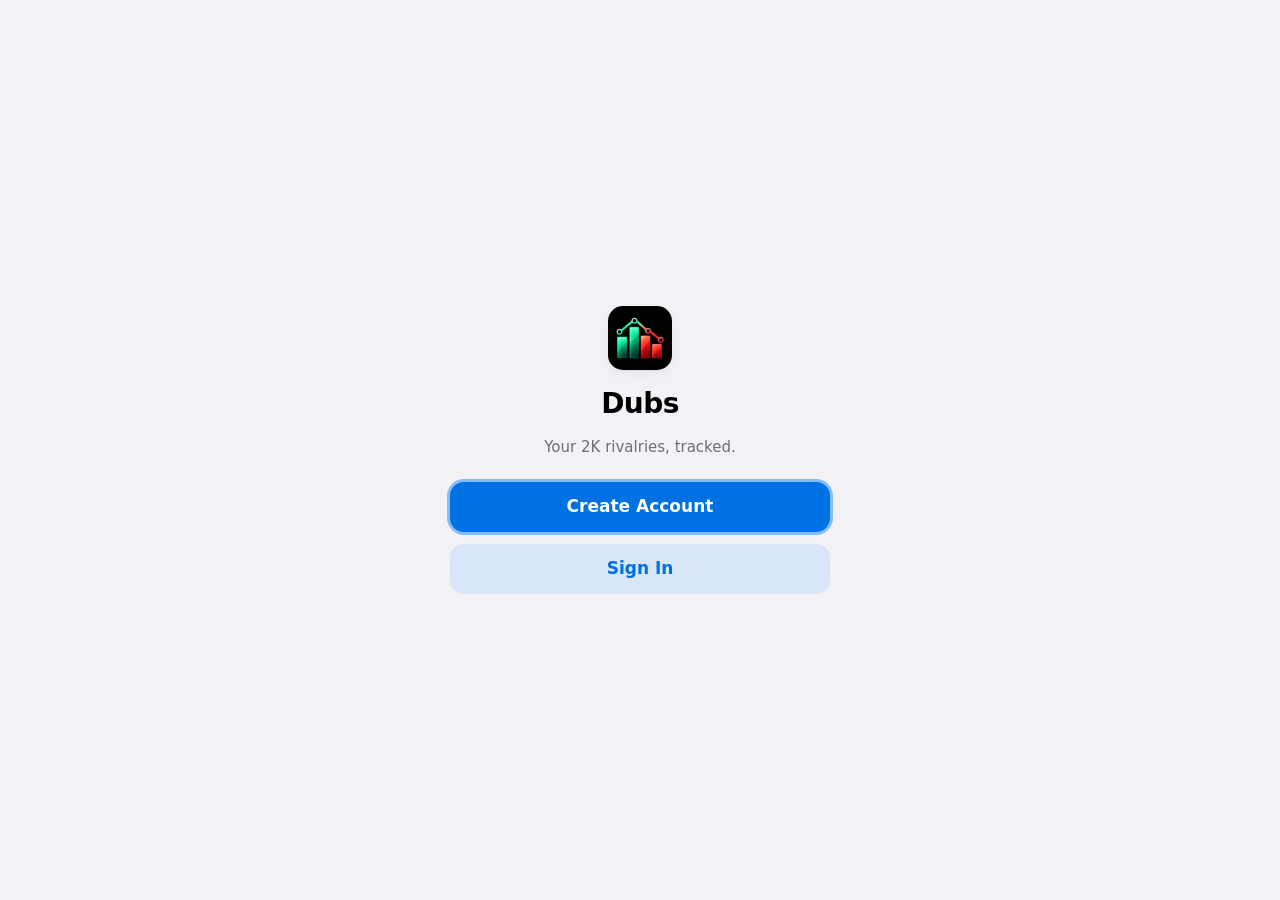
==== commit 37c58f50: "Rename H2H to Dubs: new chart logo, app icons, favicon and link-preview image Co-Authored-By: Claude" ====
--- a/h2h/index.html
+++ b/h2h/index.html
@@ -3,17 +3,30 @@
 <head>
   <meta charset="utf-8">
   <meta name="viewport" content="width=device-width, initial-scale=1, viewport-fit=cover">
-  <title>H2H</title>
-  <meta name="description" content="Head-to-head NBA 2K record tracker.">
+  <title>Dubs</title>
+  <meta name="description" content="Track your NBA 2K rivalries: log every game against your friends and see who’s really better.">
+  <!-- Link previews (iMessage, WhatsApp, Slack, X…). These need absolute URLs. -->
+  <meta property="og:type" content="website">
+  <meta property="og:site_name" content="Dubs">
+  <meta property="og:title" content="Dubs · Track your NBA 2K rivalries">
+  <meta property="og:description" content="Log every game against your friends and see who’s really better.">
+  <meta property="og:url" content="https://hoophead.xyz/h2h/">
+  <meta property="og:image" content="https://hoophead.xyz/h2h/assets/og-image.png">
+  <meta property="og:image:width" content="1200">
+  <meta property="og:image:height" content="630">
+  <meta property="og:image:alt" content="The Dubs logo: a glowing chart of green and red bars">
+  <meta name="twitter:card" content="summary_large_image">
+  <meta name="twitter:title" content="Dubs · Track your NBA 2K rivalries">
+  <meta name="twitter:description" content="Log every game against your friends and see who’s really better.">
+  <meta name="twitter:image" content="https://hoophead.xyz/h2h/assets/og-image.png">
   <meta name="color-scheme" content="light dark">
   <meta name="theme-color" content="#F2F2F7" media="(prefers-color-scheme: light)">
   <meta name="theme-color" content="#000000" media="(prefers-color-scheme: dark)">
   <meta name="apple-mobile-web-app-capable" content="yes">
   <meta name="mobile-web-app-capable" content="yes">
-  <meta name="apple-mobile-web-app-title" content="H2H">
+  <meta name="apple-mobile-web-app-title" content="Dubs">
   <meta name="apple-mobile-web-app-status-bar-style" content="default">
   <link rel="manifest" href="manifest.webmanifest">
-  <link rel="icon" href="assets/icons/favicon.svg" type="image/svg+xml">
   <link rel="icon" href="assets/icons/favicon-32.png" sizes="32x32" type="image/png">
   <link rel="apple-touch-icon" href="assets/icons/apple-touch-icon.png">
   <!-- Paint the right background before the stylesheet arrives: no flash of the wrong theme -->
@@ -30,6 +43,10 @@
         }
       } catch (e) {}
       if (!session || pin) document.documentElement.classList.add('boot-locked');
+      try {
+        var accent = localStorage.getItem('h2h.accent');
+        if (accent) document.documentElement.setAttribute('data-accent', accent);
+      } catch (e) {}
     })();
   </script>
   <link rel="stylesheet" href="css/tokens.css">
@@ -56,7 +73,7 @@
     <aside class="sidebar" aria-label="Sidebar">
       <div class="sidebar__brand">
         <img src="assets/icons/icon-192.png" alt="" width="32" height="32">
-        <span>H2H</span>
+        <span>Dubs</span>
       </div>
       <button type="button" class="btn btn--primary btn--block sidebar__log" data-action="log">
         <svg class="icon" viewBox="0 0 24 24" aria-hidden="true"><use href="#i-plus"/></svg>
@@ -92,7 +109,10 @@
       </section>
 
       <section class="screen" data-screen="friends" aria-labelledby="t-friends" inert>
-        <header class="navbar"><span class="navbar__title" aria-hidden="true">Friends</span><span class="navbar__trailing" data-sync></span></header>
+        <header class="navbar">
+          <button type="button" class="navbar__back" id="friend-back"><svg class="icon" viewBox="0 0 24 24" aria-hidden="true"><path d="m14.5 5.75-6.25 6.25 6.25 6.25"/></svg>Friends</button>
+          <span class="navbar__title" aria-hidden="true" id="friends-navtitle">Friends</span><span class="navbar__trailing" data-sync></span>
+        </header>
         <div class="scroller">
           <h1 class="large-title" id="t-friends">Friends</h1>
           <div class="content" id="friends-content">
@@ -104,6 +124,7 @@
             <div id="friend-results" aria-live="polite"></div>
             <div id="friends-list"></div>
           </div>
+          <div class="content is-ready" id="friend-page" hidden></div>
         </div>
       </section>
 
--- a/h2h/css/tokens.css
+++ b/h2h/css/tokens.css
@@ -154,3 +154,95 @@
     --gutter: 32px;
   }
 }
+
+/* ============ Theme colours (Settings → Theme) ============
+   Each swaps the blue accent. Text shades are ≥4.5:1 on the card and grouped backgrounds, and
+   fills are ≥4.5:1 under white text, in both light and dark. Blue is the default above. */
+
+:root[data-accent="indigo"] {
+  --accent: #5856D6;
+  --accent-text: #5856D6;
+  --accent-fill: #5856D6;
+  --accent-tint: rgba(88, 86, 214, 0.1);
+  --focus: 0 0 0 3px rgba(88, 86, 214, 0.45);
+}
+:root[data-accent="purple"] {
+  --accent: #AF52DE;
+  --accent-text: #A338D9;
+  --accent-fill: #A338D9;
+  --accent-tint: rgba(175, 82, 222, 0.1);
+  --focus: 0 0 0 3px rgba(175, 82, 222, 0.45);
+}
+:root[data-accent="pink"] {
+  --accent: #FF2D55;
+  --accent-text: #DE002A;
+  --accent-fill: #DE002A;
+  --accent-tint: rgba(255, 45, 85, 0.1);
+  --focus: 0 0 0 3px rgba(255, 45, 85, 0.45);
+}
+:root[data-accent="orange"] {
+  --accent: #FF9500;
+  --accent-text: #A15E00;
+  --accent-fill: #AB6400;
+  --accent-tint: rgba(255, 149, 0, 0.1);
+  --focus: 0 0 0 3px rgba(255, 149, 0, 0.45);
+}
+:root[data-accent="teal"] {
+  --accent: #30B0C7;
+  --accent-text: #217989;
+  --accent-fill: #237F8F;
+  --accent-tint: rgba(48, 176, 199, 0.1);
+  --focus: 0 0 0 3px rgba(48, 176, 199, 0.45);
+}
+:root[data-accent="graphite"] {
+  --accent: #8E8E93;
+  --accent-text: #6E6E73;
+  --accent-fill: #747479;
+  --accent-tint: rgba(142, 142, 147, 0.1);
+  --focus: 0 0 0 3px rgba(142, 142, 147, 0.45);
+}
+
+@media (prefers-color-scheme: dark) {
+  :root[data-accent="indigo"] {
+    --accent: #5E5CE6;
+    --accent-text: #8A89ED;
+    --accent-fill: #5856D6;
+    --accent-tint: rgba(94, 92, 230, 0.2);
+    --focus: 0 0 0 3px rgba(94, 92, 230, 0.45);
+  }
+  :root[data-accent="purple"] {
+    --accent: #BF5AF2;
+    --accent-text: #C66CF3;
+    --accent-fill: #A338D9;
+    --accent-tint: rgba(191, 90, 242, 0.2);
+    --focus: 0 0 0 3px rgba(191, 90, 242, 0.45);
+  }
+  :root[data-accent="pink"] {
+    --accent: #FF375F;
+    --accent-text: #FF5678;
+    --accent-fill: #DE002A;
+    --accent-tint: rgba(255, 55, 95, 0.2);
+    --focus: 0 0 0 3px rgba(255, 55, 95, 0.45);
+  }
+  :root[data-accent="orange"] {
+    --accent: #FF9F0A;
+    --accent-text: #FF9F0A;
+    --accent-fill: #AB6400;
+    --accent-tint: rgba(255, 159, 10, 0.2);
+    --focus: 0 0 0 3px rgba(255, 159, 10, 0.45);
+  }
+  :root[data-accent="teal"] {
+    --accent: #40C8E0;
+    --accent-text: #40C8E0;
+    --accent-fill: #237F8F;
+    --accent-tint: rgba(64, 200, 224, 0.2);
+    --focus: 0 0 0 3px rgba(64, 200, 224, 0.45);
+  }
+  :root[data-accent="graphite"] {
+    --accent: #98989D;
+    --accent-text: #98989D;
+    --accent-fill: #747479;
+    --accent-tint: rgba(152, 152, 157, 0.2);
+    --focus: 0 0 0 3px rgba(152, 152, 157, 0.45);
+  }
+}
--- a/h2h/css/app.css
+++ b/h2h/css/app.css
@@ -663,7 +663,8 @@
 .pill--w { background: var(--win-tint); color: var(--win-text); }
 .pill--l { background: var(--loss-tint); color: var(--loss-text); }
 .pill--ot { background: var(--ot-tint); color: var(--ot-text); }
-.row__pills { display: inline-flex; gap: 4px; justify-self: end; }
+/* Fixed width, W/L last: every W and L lines up at the right edge, with the O to its left */
+.row__pills { display: inline-flex; justify-content: flex-end; gap: 4px; width: 56px; justify-self: end; }
 
 .is-win { color: var(--win-text); }
 .is-loss { color: var(--loss-text); }
@@ -800,12 +801,6 @@
 .trio dt { font-size: var(--fs-caption); color: var(--label-2); }
 .trio dd { margin-top: 2px; font-size: 26px; font-weight: 700; letter-spacing: -0.02em; }
 
-.tile--game {
-  text-align: left;
-  transition: transform 120ms ease, background-color 150ms ease;
-}
-.tile--game:active { transform: scale(0.97); }
-@media (hover: hover) { .tile--game:hover { background-color: color-mix(in srgb, var(--card), var(--label) 3%); } }
 .mini-match { display: flex; margin-top: 10px; }
 .mini-match .logo + .logo { margin-left: -8px; box-shadow: 0 0 0 2px var(--card), inset 0 0 0 var(--hairline) var(--tile-edge); }
 .tile__score { margin-top: 8px; font-size: 26px; font-weight: 700; letter-spacing: -0.02em; line-height: 1.1; }
@@ -1843,3 +1838,115 @@
     scroll-behavior: auto !important;
   }
 }
+
+/* Played Against rows that switch the profile to that rivalry: tappable, but they look like the plain row */
+.cell--plain { text-align: left; -webkit-tap-highlight-color: transparent; }
+.cell--plain:focus-visible { box-shadow: inset var(--focus); }
+
+
+/* ============ Theme swatches ============ */
+
+.swatches {
+  display: grid;
+  grid-template-columns: repeat(7, minmax(0, 1fr));
+  justify-items: center;
+  gap: 6px;
+  padding: 16px var(--s2);
+}
+.swatch {
+  --sw: var(--sw-light);
+  display: grid;
+  place-items: center;
+  width: 36px;
+  height: 36px;
+  border-radius: 50%;
+  background: var(--sw);
+  box-shadow: 0 0 0 2px var(--card), 0 0 0 2px var(--card);
+  transition: box-shadow 150ms ease;
+  -webkit-tap-highlight-color: transparent;
+}
+@media (prefers-color-scheme: dark) { .swatch { --sw: var(--sw-dark); } }
+.swatch[aria-checked="true"] { box-shadow: 0 0 0 2px var(--card), 0 0 0 4px var(--sw); }
+.swatch__check { width: 20px; height: 20px; color: #fff; stroke-width: 2.5; opacity: 0; }
+.swatch[aria-checked="true"] .swatch__check { opacity: 1; }
+.swatch:focus-visible { outline: 2px solid var(--label); outline-offset: 4px; }
+
+/* ============ Friend profile page (inside the Friends tab) ============ */
+
+.navbar__back {
+  position: absolute;
+  top: var(--safe-top);
+  left: calc(var(--safe-left) + 6px);
+  height: var(--navbar-h);
+  display: none;
+  align-items: center;
+  gap: 1px;
+  padding-right: 8px;
+  color: var(--accent-text);
+  font-size: var(--fs-body);
+  -webkit-tap-highlight-color: transparent;
+}
+.navbar__back .icon { width: 26px; height: 26px; stroke-width: 2.25; }
+.navbar__back:active { opacity: 0.4; }
+.screen.is-subpage .navbar__back { display: flex; }
+.screen.is-subpage .large-title { display: none; }
+.screen.is-subpage .navbar { box-shadow: 0 var(--hairline) 0 var(--separator); }
+.screen.is-subpage .navbar::before { opacity: 1; }
+.screen.is-subpage .navbar__title { opacity: 1; transform: none; max-width: 50%; overflow: hidden; text-overflow: ellipsis; white-space: nowrap; }
+
+.fpage { display: flex; flex-direction: column; gap: 12px; padding-top: var(--s1); }
+.fpage .group { margin-bottom: 0; }
+.fpage .profile__head { padding-bottom: 0; }
+
+/* Rivalry toggle: Everyone · each opponent */
+.rchips {
+  display: flex;
+  gap: 8px;
+  margin: 0 calc(-1 * var(--gutter));
+  padding: 4px var(--gutter);
+  overflow-x: auto;
+  scrollbar-width: none;
+  -webkit-overflow-scrolling: touch;
+}
+.rchips::-webkit-scrollbar { display: none; }
+.rchip {
+  flex: none;
+  height: 34px;
+  padding: 0 16px;
+  border-radius: var(--r-pill);
+  background: var(--card);
+  box-shadow: var(--card-border), var(--shadow-card);
+  font-size: var(--fs-subhead);
+  font-weight: 600;
+  white-space: nowrap;
+  transition: background-color 150ms ease, color 150ms ease;
+  -webkit-tap-highlight-color: transparent;
+}
+.rchip[aria-pressed="true"] { background: var(--accent-fill); color: #fff; }
+.rchip:focus-visible { box-shadow: var(--focus); }
+
+/* ============ Avatars ============ */
+
+.avatar--img { background: var(--fill); overflow: hidden; }
+.avatar--img img { display: block; width: 100%; height: 100%; object-fit: cover; }
+
+.profile-form .group__head { margin-top: var(--s2); }
+.profile-form .group__head h3 { font-size: var(--fs-footnote); font-weight: 400; color: var(--label-2); text-transform: uppercase; letter-spacing: 0.02em; }
+.avatar-grid {
+  display: grid;
+  grid-template-columns: repeat(auto-fill, minmax(64px, 1fr));
+  justify-items: center;
+  gap: 14px 8px;
+  padding: 16px 12px;
+  background: var(--sheet-card);
+}
+.avatar-pick {
+  border-radius: 50%;
+  box-shadow: 0 0 0 3px transparent;
+  transition: box-shadow 150ms ease, transform 120ms ease;
+  -webkit-tap-highlight-color: transparent;
+}
+.avatar-pick:active { transform: scale(0.94); }
+.avatar-pick[aria-checked="true"] { box-shadow: 0 0 0 3px var(--sheet-card), 0 0 0 5px var(--accent); }
+.avatar-pick:focus-visible { outline: 2px solid var(--accent); outline-offset: 5px; }
+.profile-form > * { flex: none; } /* the sheet scrolls; nothing gets squashed */
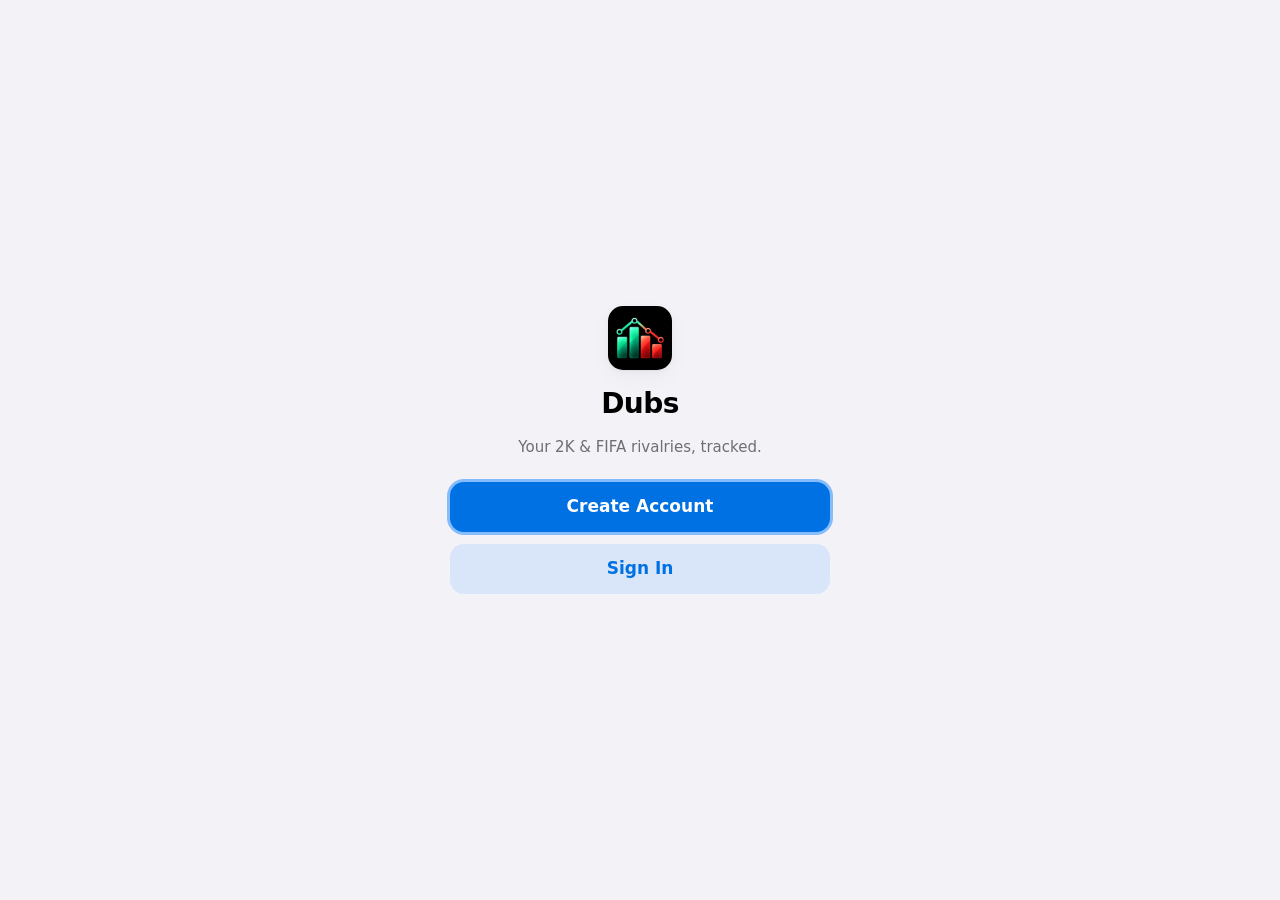
==== commit def83895: "Dubs: FIFA game mode (W-D-L, goals, extra time, penalties, clean sheets), mode switch in Settings, o" ====
--- a/h2h/index.html
+++ b/h2h/index.html
@@ -4,11 +4,11 @@
   <meta charset="utf-8">
   <meta name="viewport" content="width=device-width, initial-scale=1, viewport-fit=cover">
   <title>Dubs</title>
-  <meta name="description" content="Track your NBA 2K rivalries: log every game against your friends and see who’s really better.">
+  <meta name="description" content="Track your NBA 2K and FIFA rivalries: log every game against your friends and see who’s really better.">
   <!-- Link previews (iMessage, WhatsApp, Slack, X…). These need absolute URLs. -->
   <meta property="og:type" content="website">
   <meta property="og:site_name" content="Dubs">
-  <meta property="og:title" content="Dubs · Track your NBA 2K rivalries">
+  <meta property="og:title" content="Dubs · Track your 2K &amp; FIFA rivalries">
   <meta property="og:description" content="Log every game against your friends and see who’s really better.">
   <meta property="og:url" content="https://hoophead.xyz/h2h/">
   <meta property="og:image" content="https://hoophead.xyz/h2h/assets/og-image.png">
@@ -16,7 +16,7 @@
   <meta property="og:image:height" content="630">
   <meta property="og:image:alt" content="The Dubs logo: a glowing chart of green and red bars">
   <meta name="twitter:card" content="summary_large_image">
-  <meta name="twitter:title" content="Dubs · Track your NBA 2K rivalries">
+  <meta name="twitter:title" content="Dubs · Track your 2K &amp; FIFA rivalries">
   <meta name="twitter:description" content="Log every game against your friends and see who’s really better.">
   <meta name="twitter:image" content="https://hoophead.xyz/h2h/assets/og-image.png">
   <meta name="color-scheme" content="light dark">
@@ -94,7 +94,8 @@
       <section class="screen is-active" data-screen="dashboard" aria-labelledby="t-dashboard">
         <header class="navbar"><span class="navbar__title" aria-hidden="true" id="dash-navtitle">Dashboard</span><span class="navbar__trailing" data-sync></span></header>
         <div class="scroller">
-          <h1 class="large-title" id="t-dashboard">&nbsp;</h1>
+          <p class="title-eyebrow" id="dash-eyebrow">&nbsp;</p>
+          <h1 class="large-title large-title--tight" id="t-dashboard">&nbsp;</h1>
           <div class="content content--wide" id="dashboard-content"></div>
         </div>
       </section>
--- a/h2h/css/app.css
+++ b/h2h/css/app.css
@@ -663,8 +663,9 @@
 .pill--w { background: var(--win-tint); color: var(--win-text); }
 .pill--l { background: var(--loss-tint); color: var(--loss-text); }
 .pill--ot { background: var(--ot-tint); color: var(--ot-text); }
+.pill--d { background: var(--fill); color: var(--label-2); }
 /* Fixed width, W/L last: every W and L lines up at the right edge, with the O to its left */
-.row__pills { display: inline-flex; justify-content: flex-end; gap: 4px; width: 56px; justify-self: end; }
+.row__pills { display: inline-flex; justify-content: flex-end; gap: 4px; width: 64px; justify-self: end; }
 
 .is-win { color: var(--win-text); }
 .is-loss { color: var(--loss-text); }
@@ -1950,3 +1951,31 @@
 .avatar-pick[aria-checked="true"] { box-shadow: 0 0 0 3px var(--sheet-card), 0 0 0 5px var(--accent); }
 .avatar-pick:focus-visible { outline: 2px solid var(--accent); outline-offset: 5px; }
 .profile-form > * { flex: none; } /* the sheet scrolls; nothing gets squashed */
+
+/* ============ Game mode (Settings) ============ */
+
+.mode-card { padding: 12px; }
+.seg--large { height: 40px; }
+.seg--large .seg__thumb { border-radius: 8px; }
+.seg--large .seg__item { font-size: var(--fs-subhead); }
+
+/* FIFA penalty shootout, shown when a game is level after extra time */
+.pens-row__label { flex: none; }
+.pens-row__inputs { display: flex; align-items: center; gap: 8px; color: var(--label-3); }
+.pens-input {
+  width: 64px;
+  height: 34px;
+  border: 0;
+  border-radius: 8px;
+  background: var(--fill);
+  color: var(--label);
+  font-size: var(--fs-body);
+  font-weight: 600;
+  text-align: center;
+}
+.pens-input::placeholder { color: var(--label-3); font-weight: 500; font-size: var(--fs-footnote); }
+.pens-input:focus-visible { outline: none; box-shadow: var(--focus); }
+
+/* FIFA's W–D–L record has three numbers, so it's a little smaller to fit */
+.record--wdl { font-size: 40px; }
+.teams__record { white-space: nowrap; }
